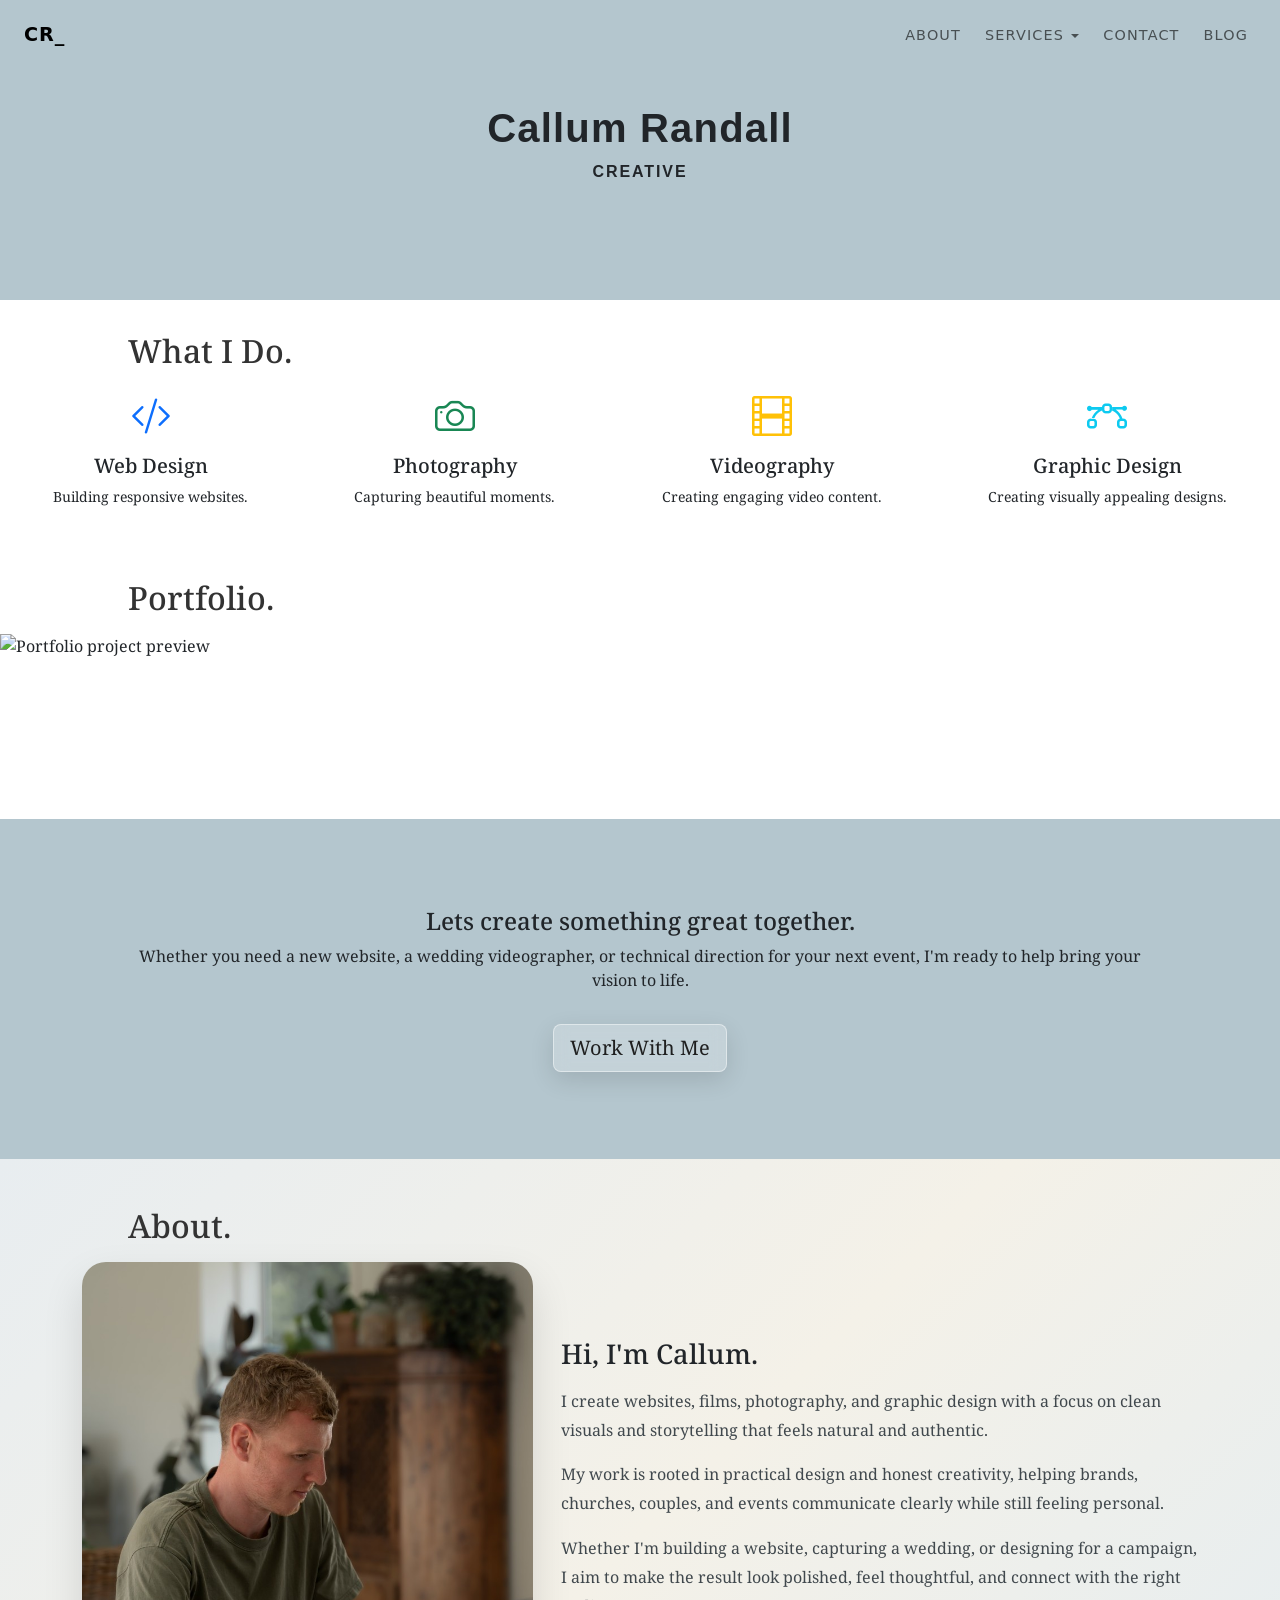
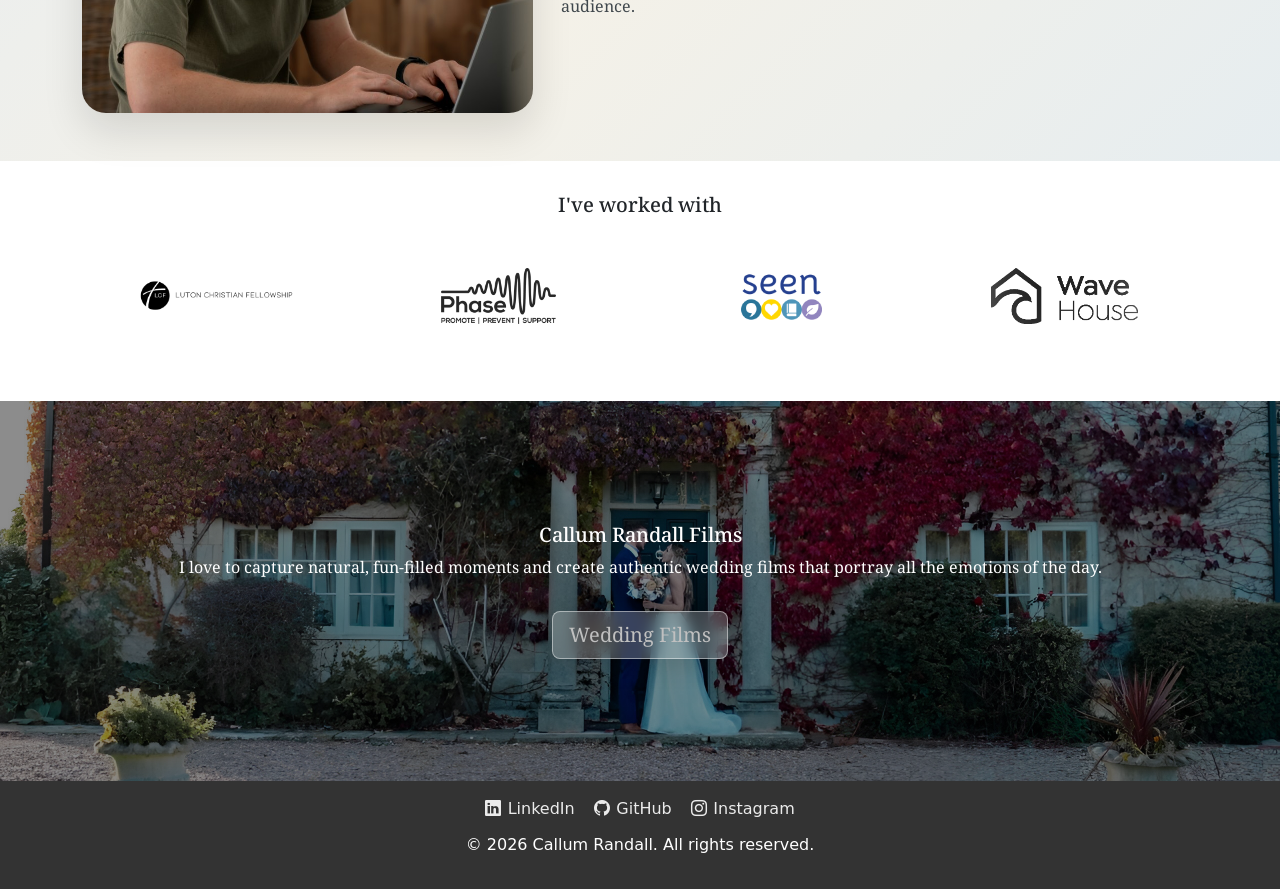
==== index.html @ 91ece43a "add about section" ====
<!DOCTYPE html>
<html lang="en">
<head>
    <meta charset="UTF-8">
    <meta name="viewport" content="width=device-width, initial-scale=1.0">
    <title>Callum Randall</title>
    <!-- Bootstrap CSS -->
    <link href="https://cdn.jsdelivr.net/npm/bootstrap@5.3.2/dist/css/bootstrap.min.css" rel="stylesheet">
    <link rel="stylesheet" href="style/style.css">
    <!-- Bootstrap Icons -->
    <link rel="stylesheet" href="https://cdn.jsdelivr.net/npm/bootstrap-icons@1.10.5/font/bootstrap-icons.css">
    <style>
@import url('https://fonts.googleapis.com/css2?family=Coiny&family=Noto+Serif:ital,wght@0,100..900;1,100..900&display=swap');
</style>
</head>
<body>

    <header>
    <nav class="navbar navbar-expand-lg fixed-top px-4">
        <a class="navbar-brand fw-bold" href="#">CR_</a>
        <button class="navbar-toggler" type="button" data-bs-toggle="collapse" data-bs-target="#navbarNav">
            <span class="navbar-toggler-icon"></span>
        </button>
        <div class="collapse navbar-collapse justify-content-end" id="navbarNav">
            <ul class="navbar-nav gap-2">
                <li class="nav-item"><a class="nav-link" href="#about">About</a></li>
                <li class="nav-item dropdown">
                    <a class="nav-link dropdown-toggle" href="#" role="button" data-bs-toggle="dropdown" aria-expanded="false">Services</a>
                    <ul class="dropdown-menu dropdown-menu-end">
                        <li><a class="dropdown-item" href="web-design.html">Web Design</a></li>
                        <li><a class="dropdown-item" href="photography.html">Photography</a></li>
                        <li><a class="dropdown-item" href="videography.html">Videography</a></li>
                        <li><a class="dropdown-item" href="graphic-design.html">Graphic Design</a></li>
                    </ul>
                </li>
                <li class="nav-item"><a class="nav-link" href="contact.html">Contact</a></li>
                 <li class="nav-item"><a class="nav-link" href="blog.html">Blog</a></li>
            </ul>
        </div>
    </nav>
</header>

    <section id="hero">
        <h1>Callum Randall</h1>
        <p>Creative</p>
       </section>

       
    <section id="about">
        <h2>What I Do.</h2>
        <div class="d-flex flex-wrap flex-lg-nowrap justify-content-between text-center" style="width:100vw;">
            <a href="web-design.html" class="flex-fill mx-2 mb-4 text-decoration-none text-reset d-block">
                <i class="bi bi-code-slash fs-1 text-primary"></i>
                <h5 class="mt-2">Web Design</h5>
                <p class="small">Building responsive websites.</p>
            </a>
            <a href="photography.html" class="flex-fill mx-2 mb-4 text-decoration-none text-reset d-block">
                <i class="bi bi-camera fs-1 text-success"></i>
                <h5 class="mt-2">Photography</h5>
                <p class="small">Capturing beautiful moments.</p>
            </a>
            <a href="videography.html" class="flex-fill mx-2 mb-4 text-decoration-none text-reset d-block">
                <i class="bi bi-film fs-1 text-warning"></i>
                <h5 class="mt-2">Videography</h5>
                <p class="small">Creating engaging video content.</p>
            </a>
            <a href="graphic-design.html" class="flex-fill mx-2 mb-4 text-decoration-none text-reset d-block">
                <i class="bi bi-bezier fs-1 text-info"></i>
                <h5 class="mt-2">Graphic Design</h5>
                <p class="small">Creating visually appealing designs.</p>
            </a>
         
        </div>
    </section>


    <section id="portfolio">
        <h2>Portfolio.</h2>
        <img src="assets/images/porfoliopng.png" alt="Portfolio project preview" class="portfolio-image" loading="lazy">
    </section>

    <section id="contact">
        <h4> Lets create something great together.</h4>
        <p>Whether you need a new website, a wedding videographer, or technical direction for your next event, I'm ready to help bring your vision to life.</p>
                <a href="contact.html" class="btn btn-lg mt-3 glass-btn">Work With Me</a>
    </section>

    <section id="about-me">
        <h2>About.</h2>
        <div class="container">
            <div class="row g-4 align-items-center">
                <div class="col-12 col-lg-5">
                    <img src="Websites%20images/About_Callum.jpeg" alt="Callum Randall portrait" class="about-image" loading="lazy">
                </div>
                <div class="col-12 col-lg-7 about-copy">
                    <h3>Hi, I'm Callum.</h3>
                    <p>I create websites, films, photography, and graphic design with a focus on clean visuals and storytelling that feels natural and authentic.</p>
                    <p>My work is rooted in practical design and honest creativity, helping brands, churches, couples, and events communicate clearly while still feeling personal.</p>
                    <p>Whether I'm building a website, capturing a wedding, or designing for a campaign, I aim to make the result look polished, feel thoughtful, and connect with the right audience.</p>
                </div>
            </div>
        </div>
    </section>

    <section id="experience">
        <div class="container">
            <h5 class="mb-4">I've worked with</h5>
            <div class="row g-3 justify-content-center charity-logos">
                <div class="col-6 col-md-4 col-lg-3">
                    <a href="#" class="charity-logo-card" aria-label="Charity 1">
                        <img src="assets/brands/lcf_logo.png" alt="Charity 1 logo" loading="lazy">
                    </a>
                </div>
                <div class="col-6 col-md-4 col-lg-3">
                    <a href="#" class="charity-logo-card" aria-label="Charity 2">
                        <img src="assets/brands/phase-logo3.png" alt="Charity 2 logo" loading="lazy">
                    </a>
                </div>
                <div class="col-6 col-md-4 col-lg-3">
                    <a href="#" class="charity-logo-card" aria-label="Charity 3">
                        <img src="assets/brands/seen-logo.png" alt="Charity 3 logo" loading="lazy">
                    </a>
                </div>
                <div class="col-6 col-md-4 col-lg-3">
                    <a href="#" class="charity-logo-card" aria-label="Charity 4">
                        <img src="assets/brands/wave-house-logogrey.png" alt="Charity 4 logo" loading="lazy">
                    </a>
                </div>
            </div>
        </div>
    </section>

    <section id="films">
        <h5>Callum Randall Films</h5>
        <p> I love to capture natural, fun-filled moments and create authentic wedding films that portray all the emotions of the day.
​​​​</p>
        <a href="#films" class="btn btn-lg mt-3 glass-btn-light">Wedding Films</a>
    </section>
        
    <footer>
        <div class="footer-socials" aria-label="Social links">
            <a href="https://www.linkedin.com/in/callum-randall1/" target="_blank" rel="noopener noreferrer" aria-label="LinkedIn profile">
                <i class="bi bi-linkedin"></i>
                <span>LinkedIn</span>
            </a>
            <a href="https://github.com/cal129" target="_blank" rel="noopener noreferrer" aria-label="GitHub profile">
                <i class="bi bi-github"></i>
                <span>GitHub</span>
            </a>
            <a href="https://www.instagram.com/callumjrandall/" target="_blank" rel="noopener noreferrer" aria-label="Instagram profile">
                <i class="bi bi-instagram"></i>
                <span>Instagram</span>
            </a>
        </div>
        <p>© 2026 Callum Randall. All rights reserved.</p>
    </footer>

    <script src="https://cdn.jsdelivr.net/npm/bootstrap@5.3.2/dist/js/bootstrap.bundle.min.js"></script>
    <script>
        const navbar = document.querySelector('.navbar');
        const navbarCollapse = document.getElementById('navbarNav');

        const toggleNavbarBackground = () => {
            if (window.scrollY > 0) {
                navbar.classList.add('scrolled');
            } else {
                navbar.classList.remove('scrolled');
            }
        };

        window.addEventListener('scroll', toggleNavbarBackground);
        navbarCollapse.addEventListener('shown.bs.collapse', () => {
            navbar.classList.add('menu-open');
        });
        navbarCollapse.addEventListener('hidden.bs.collapse', () => {
            navbar.classList.remove('menu-open');
        });
        toggleNavbarBackground();
    </script>
</body>
</html>
---- style/style.css ----
:root {
    --nav-height: 72px;
}


@import url('https://fonts.googleapis.com/css2?family=Coiny&family=Cormorant+Garamond:wght@500;600;700&family=Fjalla+One&family=Manrope:wght@500;600&family=Noto+Serif:ital,wght@0,100..900;1,100..900&display=swap');

.navbar {
    background: transparent;
    backdrop-filter: none;
    -webkit-backdrop-filter: none;
    border-bottom: 1px solid transparent;
    transition: background 0.3s ease, border-color 0.3s ease, backdrop-filter 0.3s ease;
    min-height: var(--nav-height);
}

.navbar.scrolled {
    background: rgba(255, 255, 255, 0.5);
    backdrop-filter: blur(10px);
    -webkit-backdrop-filter: blur(10px);
    border-bottom: 1px solid rgba(46, 46, 46, 0.8);
}

@media (max-width: 991.98px) {
    .navbar.menu-open {
        background: rgba(255, 255, 255, 0.95);
        backdrop-filter: blur(10px);
        -webkit-backdrop-filter: blur(10px);
        border-bottom: 1px solid rgba(46, 46, 46, 0.8);
    }

    .navbar-collapse.show {
        background: transparent;
    }
}

.navbar-brand {
    color: #000000;
    font-size: 1.2rem;
    letter-spacing: 0.05em;
}
.navbar-brand:hover {
    color: #2a2a2a;
}
.nav-link {
    color: rgba(0, 0, 0, 0.6) ;
    font-size: 0.9rem;
    letter-spacing: 0.08em;
    text-transform: uppercase;
    padding: 0.4rem 0.8rem ;
    border-radius: 4px;
    transition: color 0.2s ease, background 0.2s ease;
}

.nav-link:hover {
    color: #6183a4 ;
    background: rgba(255, 255, 255, 0.1);
}

.navbar .dropdown-menu {
    background: rgba(255, 255, 255, 0.96);
    border: 1px solid rgba(46, 46, 46, 0.14);
    border-radius: 12px;
    box-shadow: 0 16px 30px rgba(0, 0, 0, 0.08);
    padding: 0.45rem;
}

.navbar .dropdown-item {
    border-radius: 8px;
    color: rgba(0, 0, 0, 0.72);
    font-size: 0.9rem;
    letter-spacing: 0.05em;
    text-transform: uppercase;
    padding: 0.55rem 0.75rem;
}

.navbar .dropdown-item:hover,
.navbar .dropdown-item:focus {
    background: rgba(111, 143, 155, 0.12);
    color: #2f5f72;
}

.navbar .dropdown-item.active,
.navbar .dropdown-item:active {
    background: rgba(111, 143, 155, 0.18);
    color: #2f5f72;
}

.navbar .dropdown-toggle::after {
    margin-left: 0.45rem;
    vertical-align: 0.15em;
}




body {
    padding-top: 0;
}


#hero {
    background-color: #b4c6ce;
    width: 100vw;
    min-height: 300px;
    margin-left: calc(-50vw + 50%);
    margin-right: calc(-50vw + 50%);
    padding: calc(var(--nav-height) + 2rem) 0 2rem;
    text-align: center;
    
}

#hero h1 {
    font-family: 'Fjalla One', sans-serif;
    font-weight: 700;
    letter-spacing: 0.03em;
}

#hero p {
    font-family: 'Manrope', sans-serif;
    font-weight: 600;
    letter-spacing: 0.12em;
    text-transform: uppercase;
}

#about {
    background-color: #ffffff;
    font-family: noto serif, serif;
    width: 100vw;
    min-height: 240px;
    margin-left: calc(-50vw + 50%);
    margin-right: calc(-50vw + 50%);
    padding: 2rem 0;
    
}

#contact {
    background-color: #b4c6ce;
    font-family: noto serif, serif;
    width: 100vw;
    min-height: 340px;
    margin-left: calc(-50vw + 50%);
    margin-right: calc(-50vw + 50%);
    padding: 2rem 0;
    text-align: center;
    display: flex;
    flex-direction: column;
    justify-content: center;
    align-items: center;
    padding-left: 10%;
    padding-right: 10%;
}

#about-me {
    background: linear-gradient(135deg, #e8edf0 0%, #f4f1e8 54%, #e6edf0 100%);
    font-family: noto serif, serif;
    width: 100vw;
    margin-left: calc(-50vw + 50%);
    margin-right: calc(-50vw + 50%);
    padding: 3rem 0;
}

#about-me h2 {
    font-size: 2rem;
    margin-bottom: 1rem;
    color: #333;
}

.about-image {
    width: 100%;
    height: auto;
    display: block;
    border-radius: 24px;
    box-shadow: 0 18px 40px rgba(0, 0, 0, 0.12);
}

.about-copy {
    padding-left: 1rem;
}

.about-copy h3 {
    font-size: 1.7rem;
    padding-left: 0;
    margin-bottom: 1rem;
}

.about-copy p {
    color: #40484d;
    line-height: 1.8;
    margin-bottom: 1rem;
}

@media (max-width: 991.98px) {
    .about-copy {
        padding-left: 0;
    }
}

.glass-btn {
    background: rgba(255, 255, 255, 0.22);
    color: #1f1f1f;
    border: 1px solid rgba(255, 255, 255, 0.45);
    backdrop-filter: blur(8px);
    -webkit-backdrop-filter: blur(8px);
    box-shadow: 0 8px 24px rgba(0, 0, 0, 0.12);
    transition: all 0.25s ease;
}

.glass-btn:hover,
.glass-btn:focus {
    background: rgba(255, 255, 255, 0.32);
    color: #111;
    border-color: rgba(255, 255, 255, 0.65);
    transform: translateY(-1px);
}

.glass-btn:active {
    transform: translateY(0);
}


.glass-btn-light {
    background: rgba(255, 255, 255, 0.22);
    color: #c0c0c0;
    border: 1px solid rgba(255, 255, 255, 0.45);
    backdrop-filter: blur(8px);
    -webkit-backdrop-filter: blur(8px);
    box-shadow: 0 8px 24px rgba(0, 0, 0, 0.12);
    transition: all 0.25s ease;
}

.glass-btn-light:hover,
.glass-btn-light:focus {
    background: rgba(255, 255, 255, 0.32);
    color: #ffffff;
    border-color: rgba(255, 255, 255, 0.65);
    transform: translateY(-1px);
}

.glass-btn-light:active {
    transform: translateY(0);
}


#films {
    background-image: linear-gradient(rgba(0, 0, 0, 0.45), rgba(0, 0, 0, 0.45)), url('../assets/images/wedding.jpg');
    background-size: cover;
    background-position: 10% 90%;
    background-repeat: no-repeat;
    width: 100vw;
    min-height: 380px;
    margin-left: calc(-50vw + 50%);
    margin-right: calc(-50vw + 50%);
    padding: 2rem 0;
    padding-left: 10%;
    padding-right: 10%;
    text-align: center;
    color: #ffffff;
    display: flex;
    flex-direction: column;
    justify-content: center;
    align-items: center;
    font-family: noto serif, serif;
}

#portfolio {
    background-color: #ffffff;
    font-family: noto serif, serif;
    width: 100vw;
    min-height: 240px;
    margin-left: calc(-50vw + 50%);
    margin-right: calc(-50vw + 50%);
    
}

.portfolio-image {
    display: block;
    width: 100%;
    height: auto;
    margin: 0 auto;
}

#experience {
    background-color: #ffffff;
    font-family: noto serif, serif;
    width: 100vw;
    min-height: 240px;
    margin-left: calc(-50vw + 50%);
    margin-right: calc(-50vw + 50%);
    padding: 2rem 0;
    text-align: center;
}



.charity-logo-card {
    display: flex;
    align-items: center;
    justify-content: center;
    min-height: 110px;
    padding: 1rem;
    text-decoration: none;
    transition: transform 0.2s ease, background 0.2s ease;
}

.charity-logo-card:hover {
    transform: translateY(-2px);
   
}

.charity-logo-card img {
    width: 100%;
    max-width: 160px;
    max-height: 56px;
    object-fit: contain;
}


h2 {
    font-size: 2rem;
    margin-bottom: 1rem;
    color: #333;
    padding-left: 10%;
}

footer {
    background-color: #333;
    color: #fff;
    text-align: center;
    padding: 1rem 0;
}

.footer-socials {
    display: flex;
    justify-content: center;
    gap: 1.2rem;
    flex-wrap: wrap;
    margin-bottom: 0.75rem;
}

.footer-socials a {
    display: inline-flex;
    align-items: center;
    gap: 0.4rem;
    color: #fff;
    text-decoration: none;
    opacity: 0.9;
    transition: opacity 0.2s ease;
}

.footer-socials a:hover {
    opacity: 1;
}

.contact-body {
    background: linear-gradient(135deg, #ebe4c7 0%, #f6f1df 100%);
    min-height: 100vh;
}

.contact-page {
    max-width: 900px;
    margin: 0 auto;
    padding: calc(var(--nav-height) + 2rem) 1rem 3rem;
    font-family: noto serif, serif;
}

.contact-card {
    background: rgba(255, 255, 255, 0.72);
    border: 1px solid rgba(255, 255, 255, 0.65);
    border-radius: 16px;
    box-shadow: 0 18px 40px rgba(0, 0, 0, 0.08);
    backdrop-filter: blur(6px);
    -webkit-backdrop-filter: blur(6px);
}

.contact-title {
    font-family: coiny, sans-serif;
    letter-spacing: 0.02em;
}

.form-control,
.form-select {
    border-radius: 10px;
    border-color: rgba(0, 0, 0, 0.14);
}

.form-control:focus,
.form-select:focus {
    border-color: #6f8f9b;
    box-shadow: 0 0 0 0.2rem rgba(111, 143, 155, 0.2);
}

.contact-meta a {
    color: #1f1f1f;
    text-decoration: none;
}

.contact-meta a:hover {
    text-decoration: underline;
}

.web-design-body {
    background: linear-gradient(135deg, #eef2e4 0%, #f7f1df 52%, #e7edf2 100%);
    min-height: 100vh;
}

.web-services-body {
    background: #DDDBD9;
}

.web-services-shell {
    width: min(980px, calc(100% - 2rem));
    margin: 0 auto;
    padding: calc(var(--nav-height) + 3rem) 0 3.5rem;
    font-family: 'Fjalla One', sans-serif;
    color: #1f1f1f;
}

.web-services-intro {
    margin-bottom: 2.5rem;
}

.web-services-kicker {
    text-transform: uppercase;
    letter-spacing: 0.12em;
    font-size: 0.78rem;
    color: #676767;
    margin-bottom: 0.5rem;
}

.web-services-intro h1 {
    font-family: 'Fjalla One', sans-serif;
    font-size: clamp(2.4rem, 5vw, 4rem);
    margin-bottom: 1rem;
}

.web-services-lead {
    max-width: 70ch;
    line-height: 1.8;
    color: #333;
}

.web-services-list {
    display: grid;
    gap: 1rem;
}

.web-service-item {
    background: rgba(255, 255, 255, 0.8);
    border: 1px solid rgba(0, 0, 0, 0.08);
    border-radius: 14px;
    padding: 1.4rem;
}

.web-design-body .web-services-list .card {
    background: rgba(180, 198, 206, 0.92);
    border: 1px solid rgba(45, 45, 45, 0.12);
    border-radius: 20px;
    overflow: hidden;
}

.web-design-body .web-services-list .card-body {
    text-align: center;
}

.web-design-body .web-services-list .card h2 {
    padding-left: 0;
}

.web-design-body .web-services-list .card-img-top {
    width: 100%;
    aspect-ratio: 16 / 9;
    object-fit: cover;
    object-position: top center;
    display: block;
}

.web-service-item h2 {
    font-size: 1.3rem;
    margin-bottom: 0.65rem;
    color: #161616;
    padding-left: 0;
}

.web-service-item p {
    margin-bottom: 0.55rem;
    line-height: 1.75;
    color: #353535;
}

.web-service-meta {
    margin-bottom: 0;
    font-size: 0.9rem;
    color: #5a5a5a;
}

.web-services-outro {
    margin-top: 2rem;
    padding-top: 1.8rem;
    border-top: 1px solid rgba(0, 0, 0, 0.1);
}

.web-services-outro h2 {
    padding-left: 0;
    margin-bottom: 0.65rem;
}

.web-services-outro p {
    margin-bottom: 1rem;
    max-width: 66ch;
    line-height: 1.75;
}

.service-hero {
    width: 100vw;
    margin-left: calc(-50vw + 50%);
    margin-right: calc(-50vw + 50%);
    padding: calc(var(--nav-height) + 3rem) 0 3.5rem;
    font-family: noto serif, serif;
}

.service-hero-inner,
.service-section,
.service-cta {
    width: min(1120px, calc(100% - 2rem));
    margin: 0 auto;
}

.service-hero-panel {
    background: rgba(255, 255, 255, 0.68);
    border: 1px solid rgba(255, 255, 255, 0.72);
    border-radius: 28px;
    padding: 2rem;
    box-shadow: 0 20px 42px rgba(0, 0, 0, 0.08);
    backdrop-filter: blur(10px);
    -webkit-backdrop-filter: blur(10px);
}

.section-label {
    display: inline-flex;
    align-items: center;
    gap: 0.5rem;
    padding: 0.35rem 0.75rem;
    border-radius: 999px;
    background: rgba(111, 143, 155, 0.14);
    color: #2b4c59;
    font-size: 0.8rem;
    letter-spacing: 0.08em;
    text-transform: uppercase;
}

.service-hero h1,
.service-section h2,
.service-cta h2 {
    font-family: coiny, sans-serif;
}

.service-hero h1 {
    font-size: clamp(2.6rem, 6vw, 5rem);
    line-height: 0.95;
    margin: 1rem 0 1rem;
}

.service-lead {
    font-size: 1.08rem;
    line-height: 1.75;
    color: #394247;
    max-width: 62ch;
}

.hero-points {
    display: grid;
    grid-template-columns: repeat(3, minmax(0, 1fr));
    gap: 1rem;
    margin-top: 1.5rem;
}

.hero-point {
    background: rgba(255, 255, 255, 0.75);
    border-radius: 18px;
    padding: 1rem;
    border: 1px solid rgba(0, 0, 0, 0.06);
}

.hero-point strong {
    display: block;
    margin-bottom: 0.35rem;
    color: #1f1f1f;
}

.service-section {
    padding: 0 0 3rem;
    font-family: noto serif, serif;
}

.service-section h2 {
    padding-left: 0;
    margin-bottom: 0.85rem;
}

.service-copy {
    color: #49545a;
    max-width: 68ch;
    line-height: 1.75;
}

.service-card {
    background: rgba(255, 255, 255, 0.8);
    border: 1px solid rgba(0, 0, 0, 0.08);
    border-radius: 20px;
    box-shadow: 0 16px 30px rgba(0, 0, 0, 0.06);
    height: 100%;
}

.service-card .card-body {
    padding: 1.5rem;
}

.service-icon {
    width: 54px;
    height: 54px;
    border-radius: 16px;
    display: inline-flex;
    align-items: center;
    justify-content: center;
    background: rgba(180, 198, 206, 0.35);
    color: #22414f;
    font-size: 1.4rem;
    margin-bottom: 1rem;
}

.service-list {
    list-style: none;
    padding: 0;
    margin: 1rem 0 0;
}

.service-list li {
    padding: 0.4rem 0 0.4rem 1.5rem;
    position: relative;
}

.service-list li::before {
    content: "";
    position: absolute;
    left: 0;
    top: 0.95rem;
    width: 0.6rem;
    height: 0.6rem;
    border-radius: 50%;
    background: #6f8f9b;
}

.process-step {
    background: rgba(255, 255, 255, 0.76);
    border: 1px solid rgba(0, 0, 0, 0.06);
    border-radius: 20px;
    padding: 1.4rem;
    height: 100%;
}

.step-number {
    display: inline-flex;
    align-items: center;
    justify-content: center;
    width: 2.2rem;
    height: 2.2rem;
    border-radius: 999px;
    background: #1f1f1f;
    color: #fff;
    font-weight: 700;
    margin-bottom: 1rem;
}

.pricing-card {
    background: linear-gradient(180deg, rgba(255, 255, 255, 0.88) 0%, rgba(255, 255, 255, 0.72) 100%);
    border: 1px solid rgba(0, 0, 0, 0.08);
    border-radius: 24px;
    box-shadow: 0 18px 34px rgba(0, 0, 0, 0.07);
    height: 100%;
}

.pricing-card.featured {
    border-color: rgba(111, 143, 155, 0.45);
    transform: translateY(-6px);
}

.pricing-badge {
    display: inline-block;
    padding: 0.35rem 0.7rem;
    border-radius: 999px;
    background: rgba(111, 143, 155, 0.14);
    color: #2b4c59;
    font-size: 0.82rem;
    text-transform: uppercase;
    letter-spacing: 0.08em;
}

.pricing-value {
    font-family: coiny, sans-serif;
    font-size: 2rem;
    color: #1f1f1f;
    margin: 0.75rem 0 1rem;
}

.faq-item {
    background: rgba(255, 255, 255, 0.76);
    border: 1px solid rgba(0, 0, 0, 0.06);
    border-radius: 18px;
    padding: 1.15rem 1.25rem;
}

.service-cta {
    padding: 0 0 3.5rem;
}

.service-cta-panel {
    background: linear-gradient(135deg, rgba(180, 198, 206, 0.9), rgba(255, 255, 255, 0.72));
    border: 1px solid rgba(255, 255, 255, 0.65);
    border-radius: 28px;
    padding: 2rem;
    box-shadow: 0 20px 40px rgba(0, 0, 0, 0.08);
}

.photography-body {
    background: linear-gradient(135deg, #f5efe0 0%, #eef3f0 52%, #e6edf4 100%);
    min-height: 100vh;
}

.photo-hero {
    width: 100vw;
    margin-left: calc(-50vw + 50%);
    margin-right: calc(-50vw + 50%);
    padding: calc(var(--nav-height) + 3rem) 0 3.5rem;
    font-family: noto serif, serif;
}

.photo-hero-inner,
.photo-section,
.photo-cta {
    width: min(1120px, calc(100% - 2rem));
    margin: 0 auto;
}

.photo-hero-panel {
    background: rgba(255, 255, 255, 0.72);
    border: 1px solid rgba(255, 255, 255, 0.75);
    border-radius: 28px;
    box-shadow: 0 20px 42px rgba(0, 0, 0, 0.08);
    overflow: hidden;
}

.photo-hero-copy {
    padding: 2rem;
}

.photo-hero h1,
.photo-section h2,
.photo-cta h2 {
    font-family: coiny, sans-serif;
}

.photo-hero h1 {
    font-size: clamp(2.6rem, 6vw, 5rem);
    line-height: 0.95;
    margin: 1rem 0 1rem;
}

.photo-lead {
    font-size: 1.08rem;
    line-height: 1.75;
    color: #40484d;
    max-width: 62ch;
}

.photo-visual {
    min-height: 100%;
    background: linear-gradient(180deg, rgba(17, 17, 17, 0.06), rgba(17, 17, 17, 0.16)), url('../assets/images/wedding.jpg');
    background-size: cover;
    background-position: center;
    min-height: 340px;
}

.photo-stat-row {
    display: grid;
    grid-template-columns: repeat(3, minmax(0, 1fr));
    gap: 1rem;
    margin-top: 1.5rem;
}

.photo-stat {
    background: rgba(255, 255, 255, 0.8);
    border: 1px solid rgba(0, 0, 0, 0.06);
    border-radius: 18px;
    padding: 1rem;
}

.photo-stat strong {
    display: block;
    font-family: coiny, sans-serif;
    font-size: 1.5rem;
    color: #1f1f1f;
}

.photo-section {
    padding: 0 0 3rem;
    font-family: noto serif, serif;
}

.photo-section h2 {
    padding-left: 0;
    margin-bottom: 0.85rem;
}

.photo-copy {
    color: #4b5459;
    max-width: 68ch;
    line-height: 1.75;
}

.photo-card {
    background: rgba(255, 255, 255, 0.82);
    border: 1px solid rgba(0, 0, 0, 0.08);
    border-radius: 20px;
    box-shadow: 0 16px 30px rgba(0, 0, 0, 0.06);
    height: 100%;
}

.photo-card .card-body {
    padding: 1.5rem;
}

.photo-card .service-icon {
    background: rgba(121, 144, 158, 0.18);
    color: #24404c;
}

.photo-list {
    list-style: none;
    padding: 0;
    margin: 1rem 0 0;
}

.photo-list li {
    padding: 0.4rem 0 0.4rem 1.5rem;
    position: relative;
}

.photo-list li::before {
    content: "";
    position: absolute;
    left: 0;
    top: 0.95rem;
    width: 0.6rem;
    height: 0.6rem;
    border-radius: 50%;
    background: #6f8f9b;
}

.photo-step {
    background: rgba(255, 255, 255, 0.76);
    border: 1px solid rgba(0, 0, 0, 0.06);
    border-radius: 20px;
    padding: 1.4rem;
    height: 100%;
}

.photo-cta {
    padding: 0 0 3.5rem;
}

.photo-cta-panel {
    background: linear-gradient(135deg, rgba(246, 226, 193, 0.9), rgba(255, 255, 255, 0.72));
    border: 1px solid rgba(255, 255, 255, 0.65);
    border-radius: 28px;
    padding: 2rem;
    box-shadow: 0 20px 40px rgba(0, 0, 0, 0.08);
}

@media (max-width: 767.98px) {
    .photo-stat-row {
        grid-template-columns: 1fr;
    }
}

.videography-body {
    background: linear-gradient(135deg, #efe8dc 0%, #eef1f4 52%, #e3ecf1 100%);
    min-height: 100vh;
}

.video-hero {
    width: 100vw;
    margin-left: calc(-50vw + 50%);
    margin-right: calc(-50vw + 50%);
    padding: calc(var(--nav-height) + 3rem) 0 3.5rem;
    font-family: noto serif, serif;
}

.video-hero-inner,
.video-section,
.video-cta {
    width: min(1120px, calc(100% - 2rem));
    margin: 0 auto;
}

.video-hero-panel {
    background: rgba(255, 255, 255, 0.72);
    border: 1px solid rgba(255, 255, 255, 0.75);
    border-radius: 28px;
    box-shadow: 0 20px 42px rgba(0, 0, 0, 0.08);
    overflow: hidden;
}

.video-hero-copy {
    padding: 2rem;
}

.video-hero h1,
.video-section h2,
.video-cta h2 {
    font-family: coiny, sans-serif;
}

.video-hero h1 {
    font-size: clamp(2.6rem, 6vw, 5rem);
    line-height: 0.95;
    margin: 1rem 0 1rem;
}

.video-lead {
    font-size: 1.08rem;
    line-height: 1.75;
    color: #40484d;
    max-width: 62ch;
}

.video-visual {
    min-height: 100%;
    background: linear-gradient(180deg, rgba(17, 17, 17, 0.1), rgba(17, 17, 17, 0.34)), url('../assets/images/wedding.jpg');
    background-size: cover;
    background-position: center;
    min-height: 340px;
}

.video-stat-row {
    display: grid;
    grid-template-columns: repeat(3, minmax(0, 1fr));
    gap: 1rem;
    margin-top: 1.5rem;
}

.video-stat {
    background: rgba(255, 255, 255, 0.8);
    border: 1px solid rgba(0, 0, 0, 0.06);
    border-radius: 18px;
    padding: 1rem;
}

.video-stat strong {
    display: block;
    font-family: coiny, sans-serif;
    font-size: 1.5rem;
    color: #1f1f1f;
}

.video-section {
    padding: 0 0 3rem;
    font-family: noto serif, serif;
}

.video-section h2 {
    padding-left: 0;
    margin-bottom: 0.85rem;
}

.video-copy {
    color: #4b5459;
    max-width: 68ch;
    line-height: 1.75;
}

.video-card {
    background: rgba(255, 255, 255, 0.82);
    border: 1px solid rgba(0, 0, 0, 0.08);
    border-radius: 20px;
    box-shadow: 0 16px 30px rgba(0, 0, 0, 0.06);
    height: 100%;
}

.video-card .card-body {
    padding: 1.5rem;
}

.video-card .service-icon {
    background: rgba(160, 134, 99, 0.18);
    color: #5b452f;
}

.video-list {
    list-style: none;
    padding: 0;
    margin: 1rem 0 0;
}

.video-list li {
    padding: 0.4rem 0 0.4rem 1.5rem;
    position: relative;
}

.video-list li::before {
    content: "";
    position: absolute;
    left: 0;
    top: 0.95rem;
    width: 0.6rem;
    height: 0.6rem;
    border-radius: 50%;
    background: #8a6f54;
}

.video-step {
    background: rgba(255, 255, 255, 0.76);
    border: 1px solid rgba(0, 0, 0, 0.06);
    border-radius: 20px;
    padding: 1.4rem;
    height: 100%;
}

.video-cta {
    padding: 0 0 3.5rem;
}

.video-cta-panel {
    background: linear-gradient(135deg, rgba(215, 199, 175, 0.9), rgba(255, 255, 255, 0.72));
    border: 1px solid rgba(255, 255, 255, 0.65);
    border-radius: 28px;
    padding: 2rem;
    box-shadow: 0 20px 40px rgba(0, 0, 0, 0.08);
}

.videography-feature {
    margin-top: 2.25rem;
}

@media (max-width: 767.98px) {
    .video-stat-row {
        grid-template-columns: 1fr;
    }
}

.graphic-design-body {
    background: linear-gradient(135deg, #f2ede7 0%, #eef2f0 54%, #e6ece8 100%);
    min-height: 100vh;
}

.photography-body {
    background: linear-gradient(135deg, #e8edf0 0%, #f4f1e8 54%, #e6edf0 100%);
    min-height: 100vh;
}

.photo-masonry {
    column-count: 3;
    column-gap: 1rem;
}

.photo-masonry figure {
    margin: 0 0 1rem;
    break-inside: avoid;
    border-radius: 18px;
    overflow: hidden;
    background: rgba(180, 198, 206, 0.24);
    border: 1px solid rgba(24, 24, 24, 0.12);
    box-shadow: 0 10px 24px rgba(0, 0, 0, 0.12);
}

.photo-masonry img {
    width: 100%;
    height: auto;
    display: block;
}

@media (max-width: 991.98px) {
    .photo-masonry {
        column-count: 2;
    }
}

@media (max-width: 575.98px) {
    .photo-masonry {
        column-count: 1;
    }
}

.graphic-masonry {
    column-count: 3;
    column-gap: 1rem;
}

.graphic-masonry figure {
    margin: 0 0 1rem;
    break-inside: avoid;
    border-radius: 18px;
    overflow: hidden;
    background: rgba(180, 198, 206, 0.3);
    border: 1px solid rgba(24, 24, 24, 0.12);
    box-shadow: 0 10px 24px rgba(0, 0, 0, 0.12);
}

.graphic-masonry img {
    width: 100%;
    height: auto;
    display: block;
}

@media (max-width: 991.98px) {
    .graphic-masonry {
        column-count: 2;
    }
}

@media (max-width: 575.98px) {
    .graphic-masonry {
        column-count: 1;
    }
}

.graphic-hero {
    width: 100vw;
    margin-left: calc(-50vw + 50%);
    margin-right: calc(-50vw + 50%);
    padding: calc(var(--nav-height) + 3rem) 0 3.5rem;
    font-family: noto serif, serif;
}

.graphic-hero-inner,
.graphic-section,
.graphic-cta {
    width: min(1120px, calc(100% - 2rem));
    margin: 0 auto;
}

.graphic-hero-panel {
    background: rgba(255, 255, 255, 0.74);
    border: 1px solid rgba(255, 255, 255, 0.78);
    border-radius: 28px;
    box-shadow: 0 20px 42px rgba(0, 0, 0, 0.08);
    overflow: hidden;
}

.graphic-hero-copy {
    padding: 2rem;
}

.graphic-hero h1,
.graphic-section h2,
.graphic-cta h2 {
    font-family: coiny, sans-serif;
}

.graphic-hero h1 {
    font-size: clamp(2.6rem, 6vw, 5rem);
    line-height: 0.95;
    margin: 1rem 0 1rem;
}

.graphic-lead {
    font-size: 1.08rem;
    line-height: 1.75;
    color: #40484d;
    max-width: 62ch;
}

.graphic-visual {
    min-height: 100%;
    background: linear-gradient(180deg, rgba(17, 17, 17, 0.07), rgba(17, 17, 17, 0.2)), url('../assets/images/porfoliopng.png');
    background-size: cover;
    background-position: center;
    min-height: 340px;
}

.graphic-stat-row {
    display: grid;
    grid-template-columns: repeat(3, minmax(0, 1fr));
    gap: 1rem;
    margin-top: 1.5rem;
}

.graphic-stat {
    background: rgba(255, 255, 255, 0.8);
    border: 1px solid rgba(0, 0, 0, 0.06);
    border-radius: 18px;
    padding: 1rem;
}

.graphic-stat strong {
    display: block;
    font-family: coiny, sans-serif;
    font-size: 1.5rem;
    color: #1f1f1f;
}

.graphic-section {
    padding: 0 0 3rem;
    font-family: noto serif, serif;
}

.graphic-section h2 {
    padding-left: 0;
    margin-bottom: 0.85rem;
}

.graphic-copy {
    color: #4b5459;
    max-width: 68ch;
    line-height: 1.75;
}

.graphic-card {
    background: rgba(255, 255, 255, 0.82);
    border: 1px solid rgba(0, 0, 0, 0.08);
    border-radius: 20px;
    box-shadow: 0 16px 30px rgba(0, 0, 0, 0.06);
    height: 100%;
}

.graphic-card .card-body {
    padding: 1.5rem;
}

.graphic-card .service-icon {
    background: rgba(134, 160, 120, 0.18);
    color: #4b5e3d;
}

.graphic-list {
    list-style: none;
    padding: 0;
    margin: 1rem 0 0;
}

.graphic-list li {
    padding: 0.4rem 0 0.4rem 1.5rem;
    position: relative;
}

.graphic-list li::before {
    content: "";
    position: absolute;
    left: 0;
    top: 0.95rem;
    width: 0.6rem;
    height: 0.6rem;
    border-radius: 50%;
    background: #7b9a65;
}

.graphic-step {
    background: rgba(255, 255, 255, 0.76);
    border: 1px solid rgba(0, 0, 0, 0.06);
    border-radius: 20px;
    padding: 1.4rem;
    height: 100%;
}

.graphic-cta {
    padding: 0 0 3.5rem;
}

.graphic-cta-panel {
    background: linear-gradient(135deg, rgba(217, 226, 197, 0.9), rgba(255, 255, 255, 0.72));
    border: 1px solid rgba(255, 255, 255, 0.65);
    border-radius: 28px;
    padding: 2rem;
    box-shadow: 0 20px 40px rgba(0, 0, 0, 0.08);
}

@media (max-width: 767.98px) {
    .graphic-stat-row {
        grid-template-columns: 1fr;
    }
}

@media (max-width: 767.98px) {
    .hero-points {
        grid-template-columns: 1fr;
    }

    .pricing-card.featured {
        transform: none;
    }
}
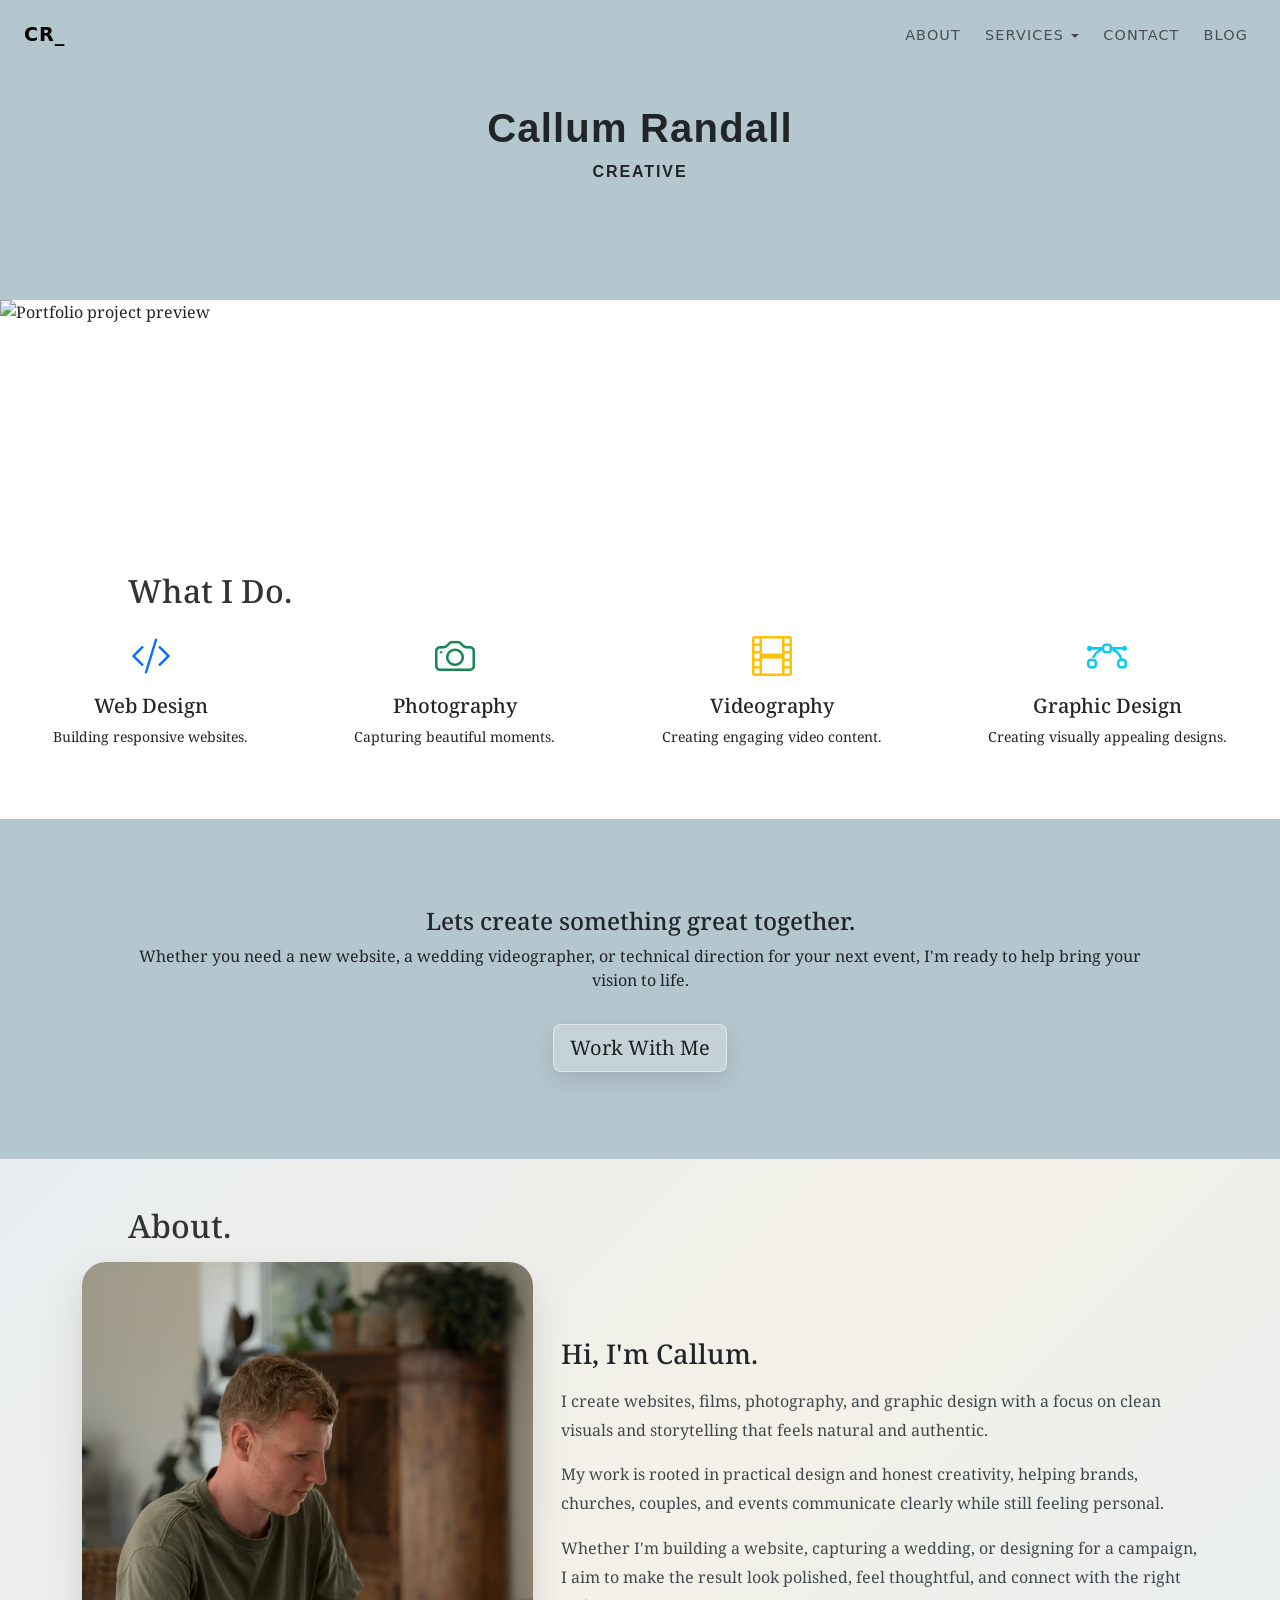
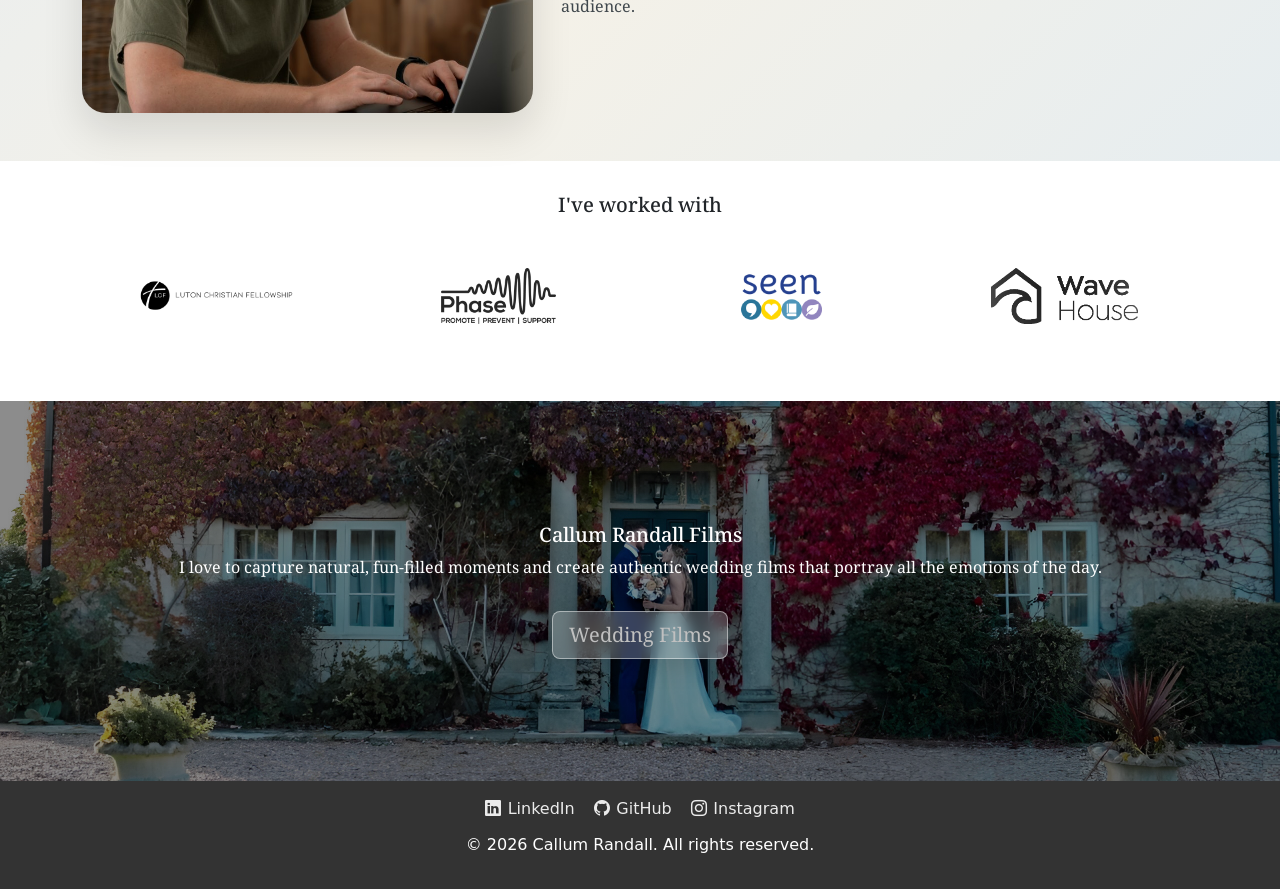
==== commit 90a0ff20: "update mobile styling" ====
--- a/index.html
+++ b/index.html
@@ -23,7 +23,7 @@
         </button>
         <div class="collapse navbar-collapse justify-content-end" id="navbarNav">
             <ul class="navbar-nav gap-2">
-                <li class="nav-item"><a class="nav-link" href="#about">About</a></li>
+                <li class="nav-item"><a class="nav-link" href="index.html#about-me">About</a></li>
                 <li class="nav-item dropdown">
                     <a class="nav-link dropdown-toggle" href="#" role="button" data-bs-toggle="dropdown" aria-expanded="false">Services</a>
                     <ul class="dropdown-menu dropdown-menu-end">
@@ -46,6 +46,13 @@
        </section>
 
        
+
+
+
+    <section id="portfolio">
+        <!-- <h2>Portfolio.</h2> -->
+        <img src="assets/images/porfoliopng.png" alt="Portfolio project preview" class="portfolio-image" loading="lazy">
+    </section>
     <section id="about">
         <h2>What I Do.</h2>
         <div class="d-flex flex-wrap flex-lg-nowrap justify-content-between text-center" style="width:100vw;">
@@ -72,13 +79,6 @@
          
         </div>
     </section>
-
-
-    <section id="portfolio">
-        <h2>Portfolio.</h2>
-        <img src="assets/images/porfoliopng.png" alt="Portfolio project preview" class="portfolio-image" loading="lazy">
-    </section>
-
     <section id="contact">
         <h4> Lets create something great together.</h4>
         <p>Whether you need a new website, a wedding videographer, or technical direction for your next event, I'm ready to help bring your vision to life.</p>
@@ -134,7 +134,7 @@
         <h5>Callum Randall Films</h5>
         <p> I love to capture natural, fun-filled moments and create authentic wedding films that portray all the emotions of the day.
 ​​​​</p>
-        <a href="#films" class="btn btn-lg mt-3 glass-btn-light">Wedding Films</a>
+        <a href="https://callumrandallfilms.com" class="btn btn-lg mt-3 glass-btn-light">Wedding Films</a>
     </section>
         
     <footer>
--- a/style/style.css
+++ b/style/style.css
@@ -193,6 +193,23 @@
 @media (max-width: 991.98px) {
     .about-copy {
         padding-left: 0;
+    }
+}
+
+@media (max-width: 575.98px) {
+    #about-me h2 {
+        padding-left: 1rem;
+        padding-right: 1rem;
+    }
+
+    #about-me .container {
+        padding-left: 1rem;
+        padding-right: 1rem;
+    }
+
+    .about-copy {
+        padding-left: 0.25rem;
+        padding-right: 0.25rem;
     }
 }
 
@@ -353,8 +370,10 @@
 }
 
 .contact-body {
-    background: linear-gradient(135deg, #ebe4c7 0%, #f6f1df 100%);
+    background: linear-gradient(135deg, #e8edf0 0%, #f4f1e8 54%, #e6edf0 100%);
     min-height: 100vh;
+    display: flex;
+    flex-direction: column;
 }
 
 .contact-page {
@@ -362,6 +381,7 @@
     margin: 0 auto;
     padding: calc(var(--nav-height) + 2rem) 1rem 3rem;
     font-family: noto serif, serif;
+    flex: 1;
 }
 
 .contact-card {
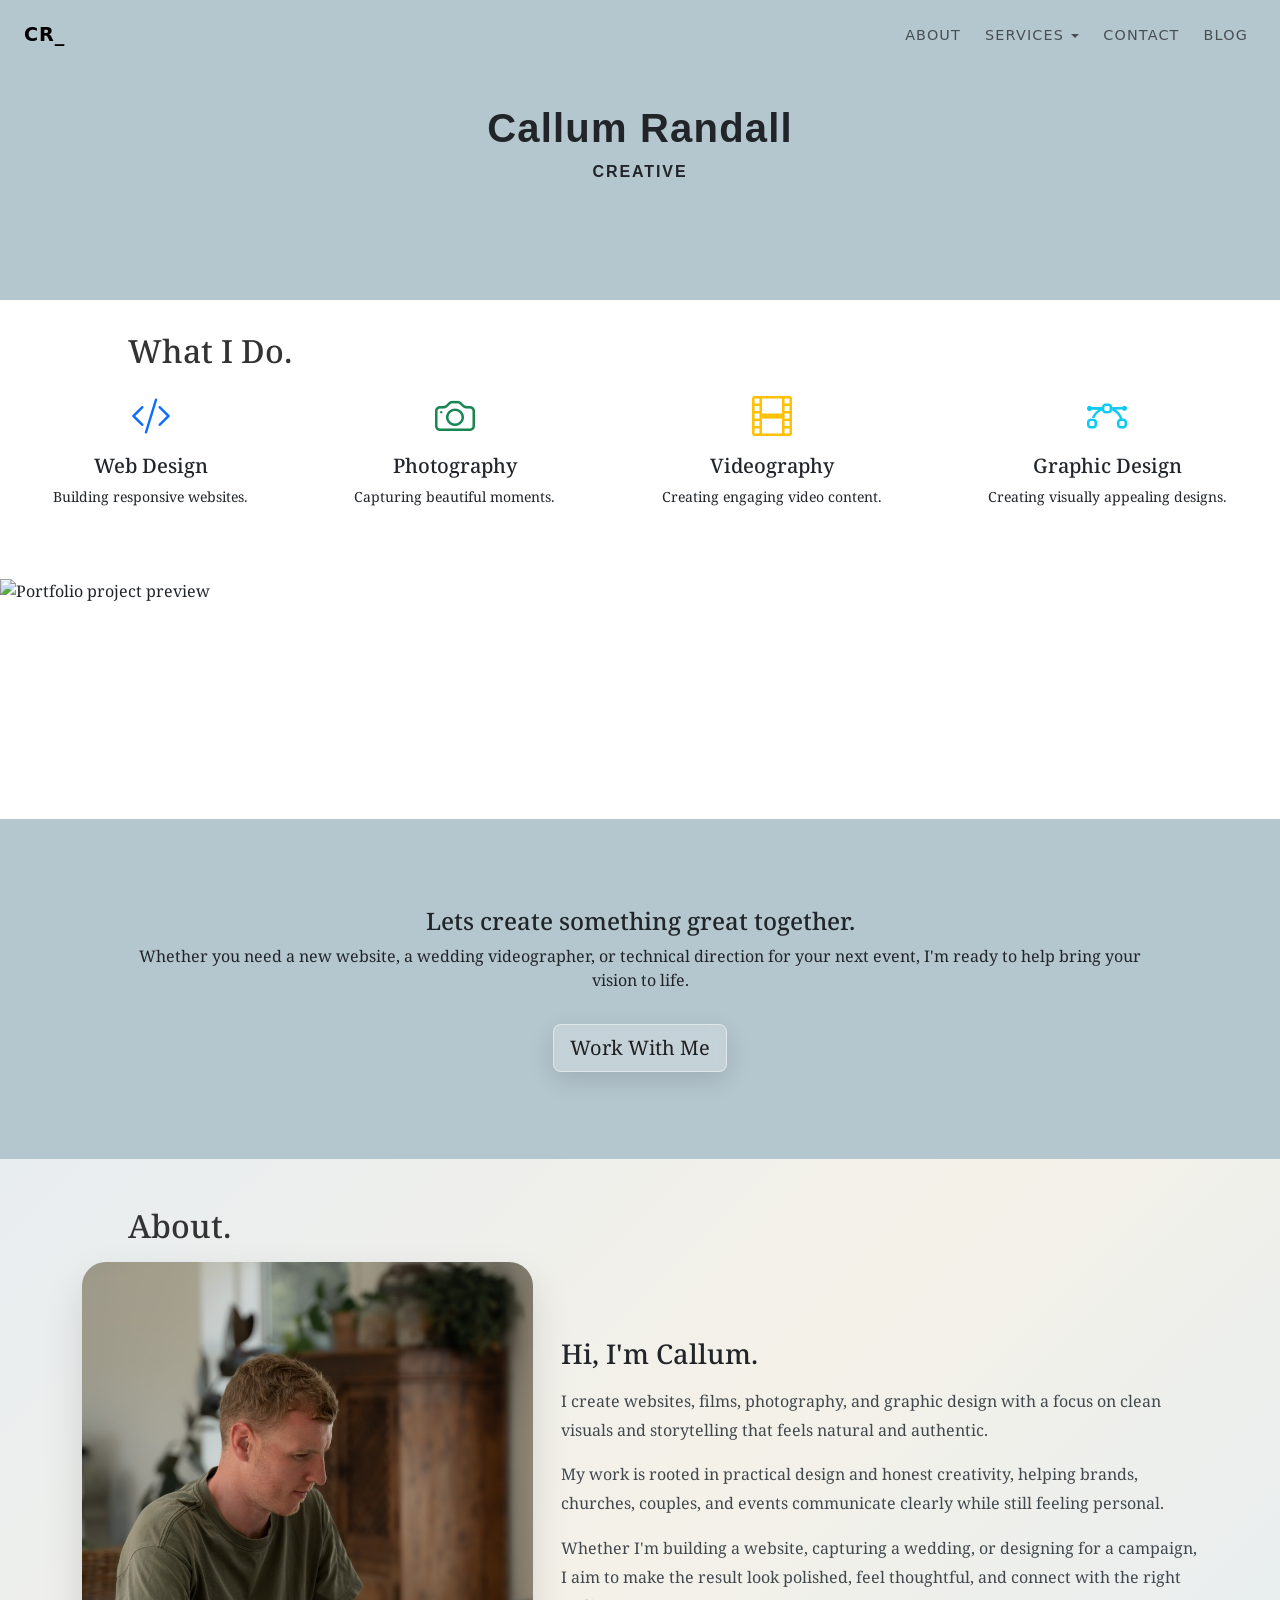
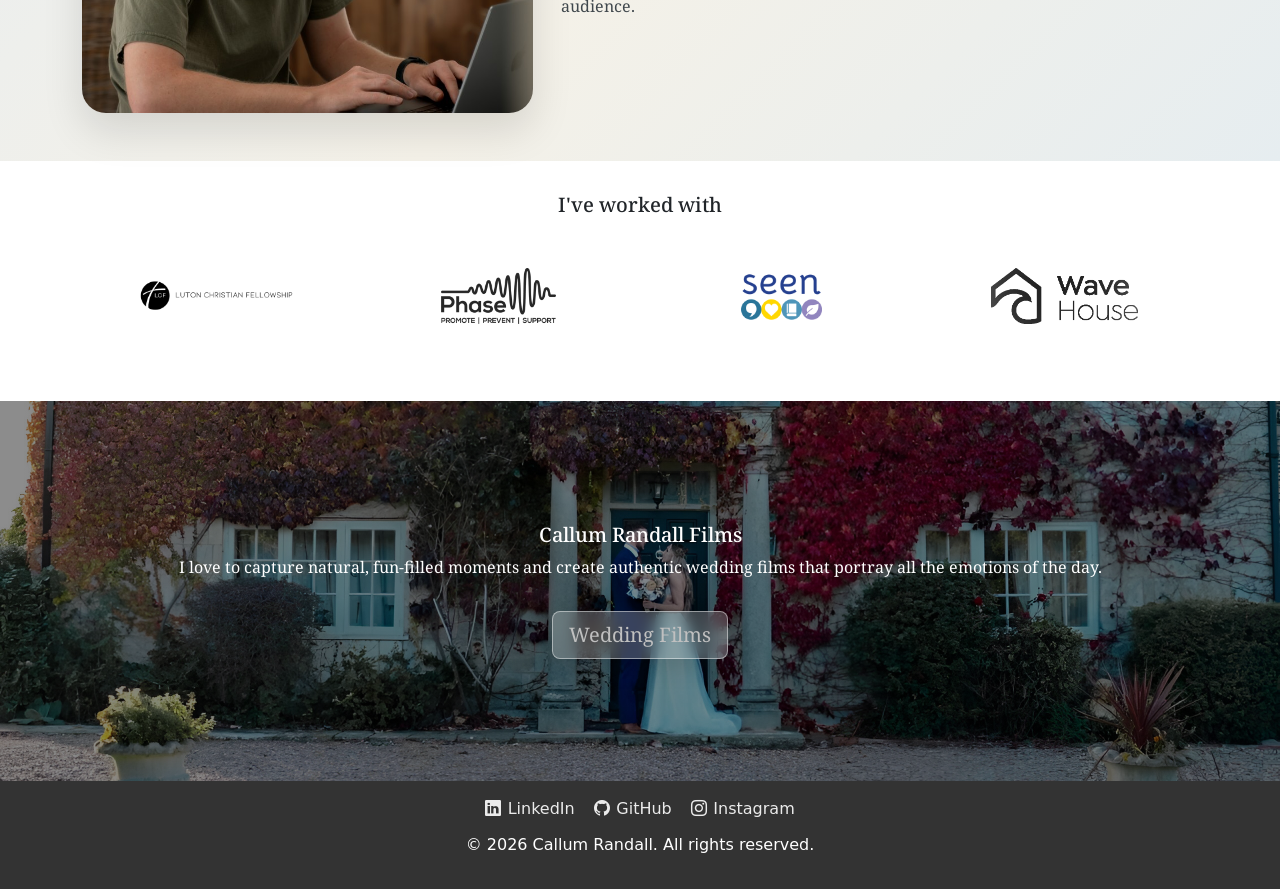
==== commit 7d95a5fc: "update homepage order" ====
--- a/index.html
+++ b/index.html
@@ -49,10 +49,7 @@
 
 
 
-    <section id="portfolio">
-        <!-- <h2>Portfolio.</h2> -->
-        <img src="assets/images/porfoliopng.png" alt="Portfolio project preview" class="portfolio-image" loading="lazy">
-    </section>
+
     <section id="about">
         <h2>What I Do.</h2>
         <div class="d-flex flex-wrap flex-lg-nowrap justify-content-between text-center" style="width:100vw;">
@@ -79,6 +76,12 @@
          
         </div>
     </section>
+
+        <section id="portfolio">
+        <!-- <h2>Portfolio.</h2> -->
+        <img src="assets/images/porfoliopng.png" alt="Portfolio project preview" class="portfolio-image" loading="lazy">
+    </section>
+
     <section id="contact">
         <h4> Lets create something great together.</h4>
         <p>Whether you need a new website, a wedding videographer, or technical direction for your next event, I'm ready to help bring your vision to life.</p>
--- a/style/style.css
+++ b/style/style.css
@@ -285,15 +285,17 @@
     font-family: noto serif, serif;
     width: 100vw;
     min-height: 240px;
+    max-height: 650px;
     margin-left: calc(-50vw + 50%);
     margin-right: calc(-50vw + 50%);
-    
+    overflow: hidden;
 }
 
 .portfolio-image {
     display: block;
     width: 100%;
-    height: auto;
+    height: 100%;
+    object-fit: cover;
     margin: 0 auto;
 }
 
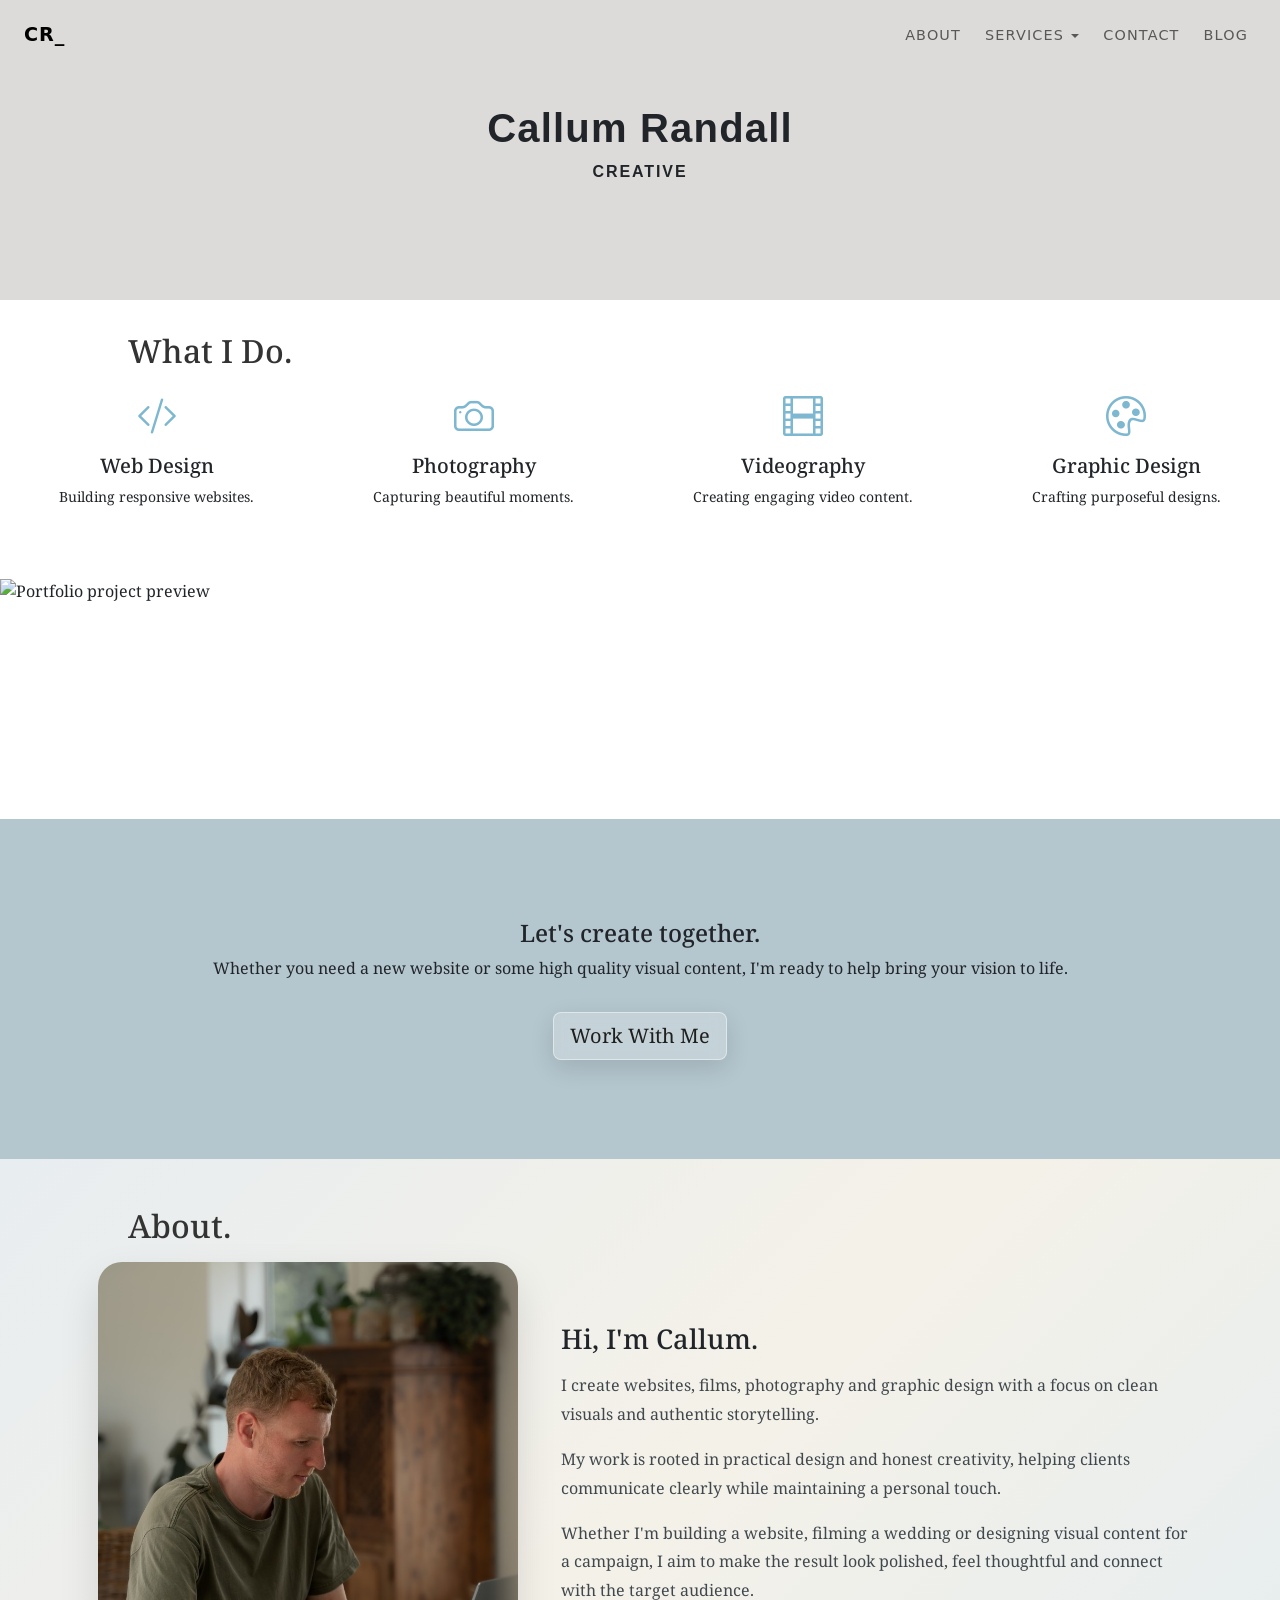
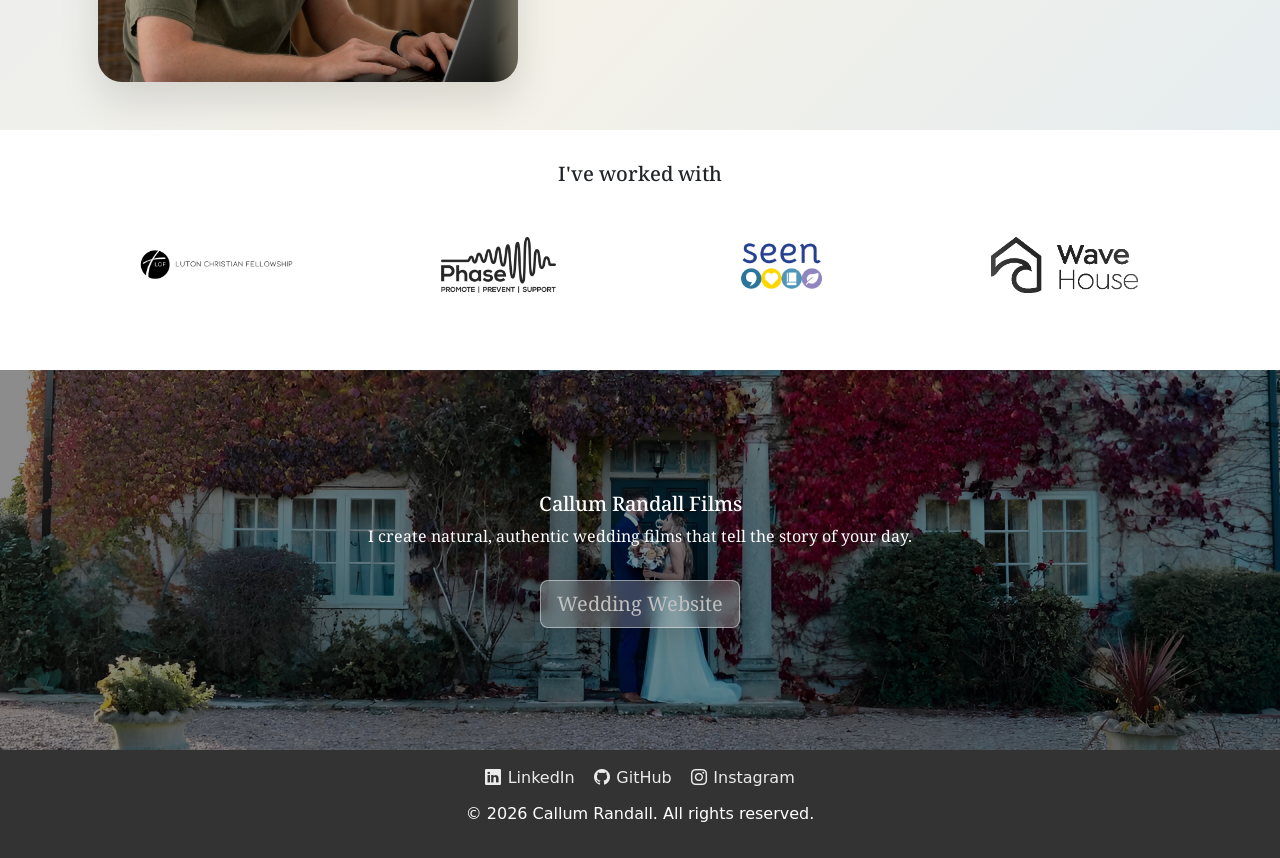
==== commit 845ad8a1: "update style" ====
--- a/index.html
+++ b/index.html
@@ -54,24 +54,24 @@
         <h2>What I Do.</h2>
         <div class="d-flex flex-wrap flex-lg-nowrap justify-content-between text-center" style="width:100vw;">
             <a href="web-design.html" class="flex-fill mx-2 mb-4 text-decoration-none text-reset d-block">
-                <i class="bi bi-code-slash fs-1 text-primary"></i>
+                <i class="bi bi-code-slash fs-1 about-icon"></i>
                 <h5 class="mt-2">Web Design</h5>
                 <p class="small">Building responsive websites.</p>
             </a>
             <a href="photography.html" class="flex-fill mx-2 mb-4 text-decoration-none text-reset d-block">
-                <i class="bi bi-camera fs-1 text-success"></i>
+                <i class="bi bi-camera fs-1 about-icon"></i>
                 <h5 class="mt-2">Photography</h5>
                 <p class="small">Capturing beautiful moments.</p>
             </a>
             <a href="videography.html" class="flex-fill mx-2 mb-4 text-decoration-none text-reset d-block">
-                <i class="bi bi-film fs-1 text-warning"></i>
+                <i class="bi bi-film fs-1 about-icon"></i>
                 <h5 class="mt-2">Videography</h5>
                 <p class="small">Creating engaging video content.</p>
             </a>
             <a href="graphic-design.html" class="flex-fill mx-2 mb-4 text-decoration-none text-reset d-block">
-                <i class="bi bi-bezier fs-1 text-info"></i>
+                <i class="bi bi-palette fs-1 about-icon"></i>
                 <h5 class="mt-2">Graphic Design</h5>
-                <p class="small">Creating visually appealing designs.</p>
+                <p class="small">Crafting purposeful designs.</p>
             </a>
          
         </div>
@@ -83,8 +83,8 @@
     </section>
 
     <section id="contact">
-        <h4> Lets create something great together.</h4>
-        <p>Whether you need a new website, a wedding videographer, or technical direction for your next event, I'm ready to help bring your vision to life.</p>
+        <h4> Let's create together.</h4>
+        <p>Whether you need a new website or some high quality visual content, I'm ready to help bring your vision to life.</p>
                 <a href="contact.html" class="btn btn-lg mt-3 glass-btn">Work With Me</a>
     </section>
 
@@ -97,9 +97,9 @@
                 </div>
                 <div class="col-12 col-lg-7 about-copy">
                     <h3>Hi, I'm Callum.</h3>
-                    <p>I create websites, films, photography, and graphic design with a focus on clean visuals and storytelling that feels natural and authentic.</p>
-                    <p>My work is rooted in practical design and honest creativity, helping brands, churches, couples, and events communicate clearly while still feeling personal.</p>
-                    <p>Whether I'm building a website, capturing a wedding, or designing for a campaign, I aim to make the result look polished, feel thoughtful, and connect with the right audience.</p>
+                    <p>I create websites, films, photography and graphic design with a focus on clean visuals and authentic storytelling.</p>
+                    <p>My work is rooted in practical design and honest creativity, helping clients communicate clearly while maintaining a personal touch.</p>
+                    <p>Whether I'm building a website, filming a wedding or designing visual content for a campaign, I aim to make the result look polished, feel thoughtful and connect with the target audience.</p>
                 </div>
             </div>
         </div>
@@ -135,9 +135,9 @@
 
     <section id="films">
         <h5>Callum Randall Films</h5>
-        <p> I love to capture natural, fun-filled moments and create authentic wedding films that portray all the emotions of the day.
+        <p> I create natural, authentic wedding films that tell the story of your day.
 ​​​​</p>
-        <a href="https://callumrandallfilms.com" class="btn btn-lg mt-3 glass-btn-light">Wedding Films</a>
+        <a href="https://callumrandallfilms.com" class="btn btn-lg mt-3 glass-btn-light">Wedding Website</a>
     </section>
         
     <footer>
--- a/style/style.css
+++ b/style/style.css
@@ -100,7 +100,7 @@
 
 
 #hero {
-    background-color: #b4c6ce;
+    background-color: #DDDBD9;
     width: 100vw;
     min-height: 300px;
     margin-left: calc(-50vw + 50%);
@@ -132,6 +132,18 @@
     margin-right: calc(-50vw + 50%);
     padding: 2rem 0;
     
+}
+
+#about a {
+    transition: transform 0.2s ease;
+}
+
+#about a:hover {
+    transform: scale(1.03);
+}
+
+.about-icon {
+    color: #7db7d0;
 }
 
 #contact {
@@ -168,8 +180,10 @@
 
 .about-image {
     width: 100%;
+    max-width: 420px;
     height: auto;
     display: block;
+    margin: 0 auto;
     border-radius: 24px;
     box-shadow: 0 18px 40px rgba(0, 0, 0, 0.12);
 }
@@ -908,6 +922,12 @@
 .videography-body {
     background: linear-gradient(135deg, #efe8dc 0%, #eef1f4 52%, #e3ecf1 100%);
     min-height: 100vh;
+    display: flex;
+    flex-direction: column;
+}
+
+.videography-body .web-services-shell {
+    flex: 1;
 }
 
 .video-hero {
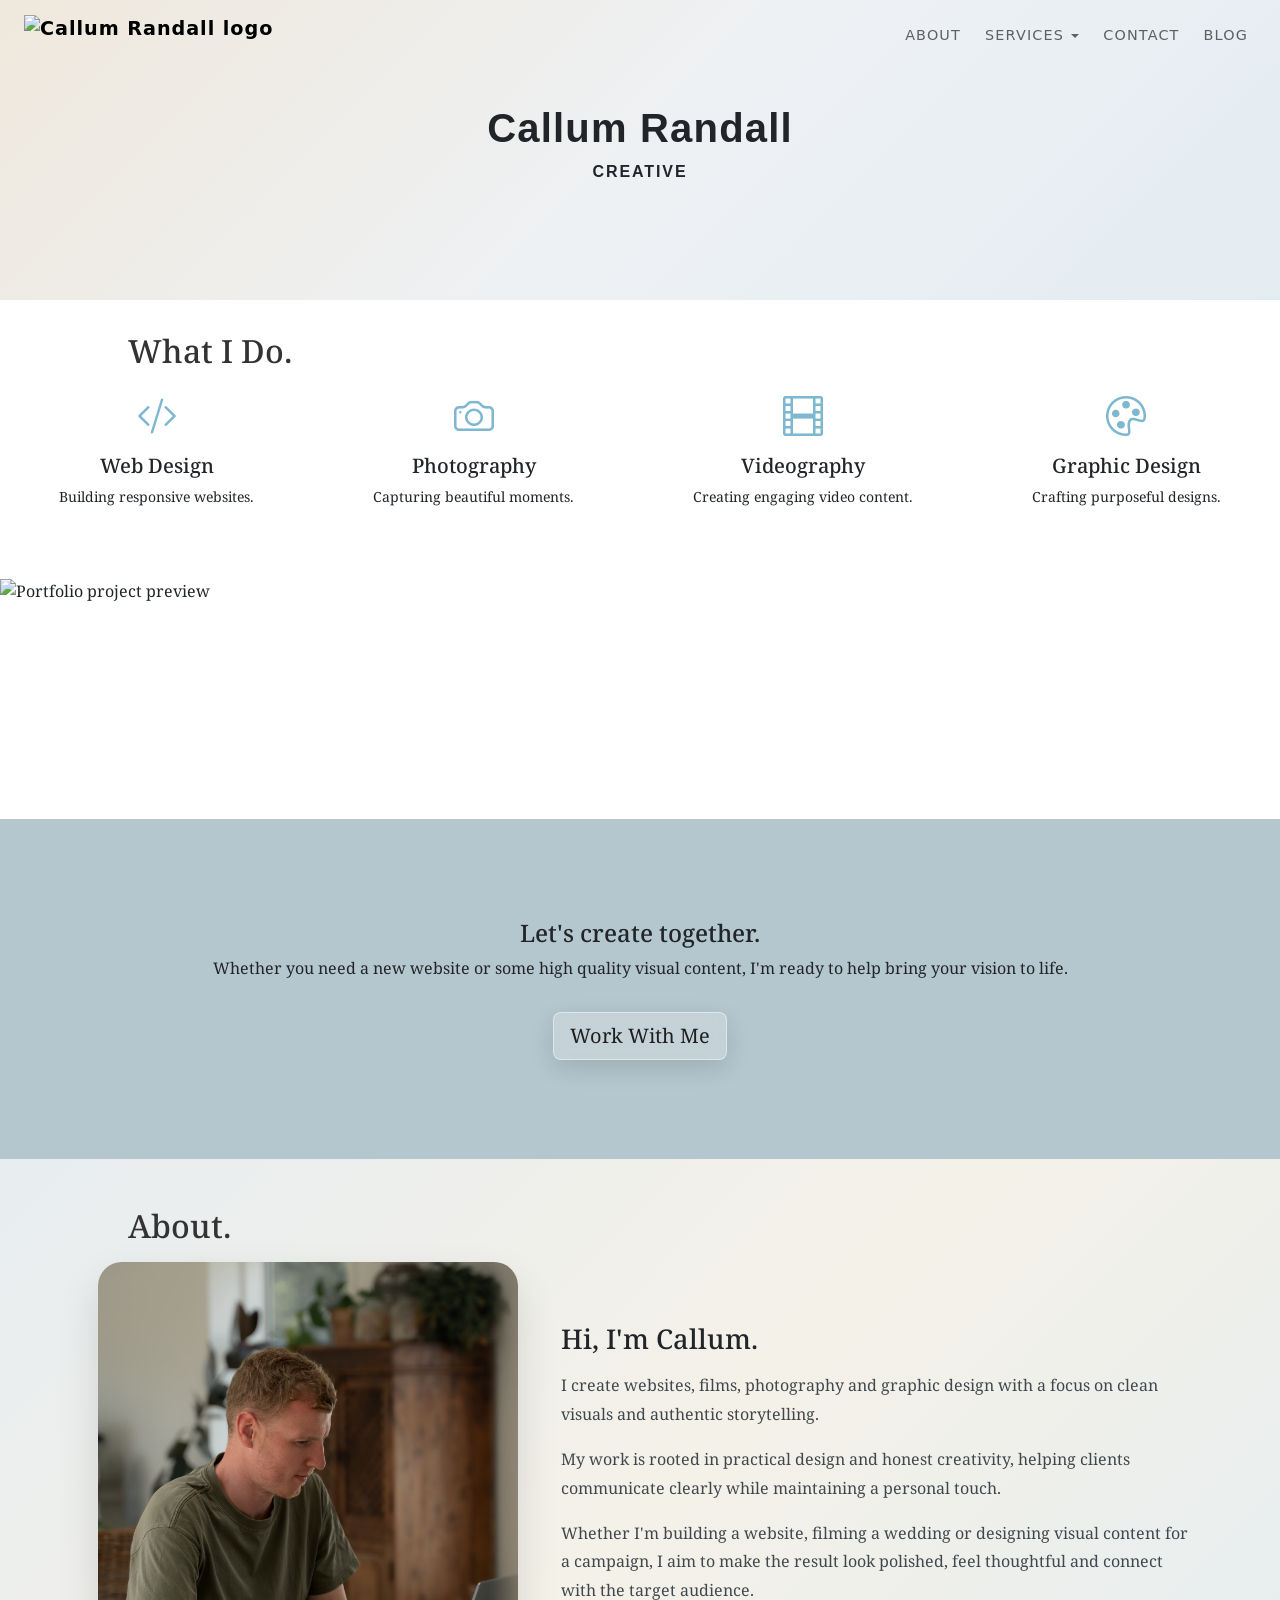
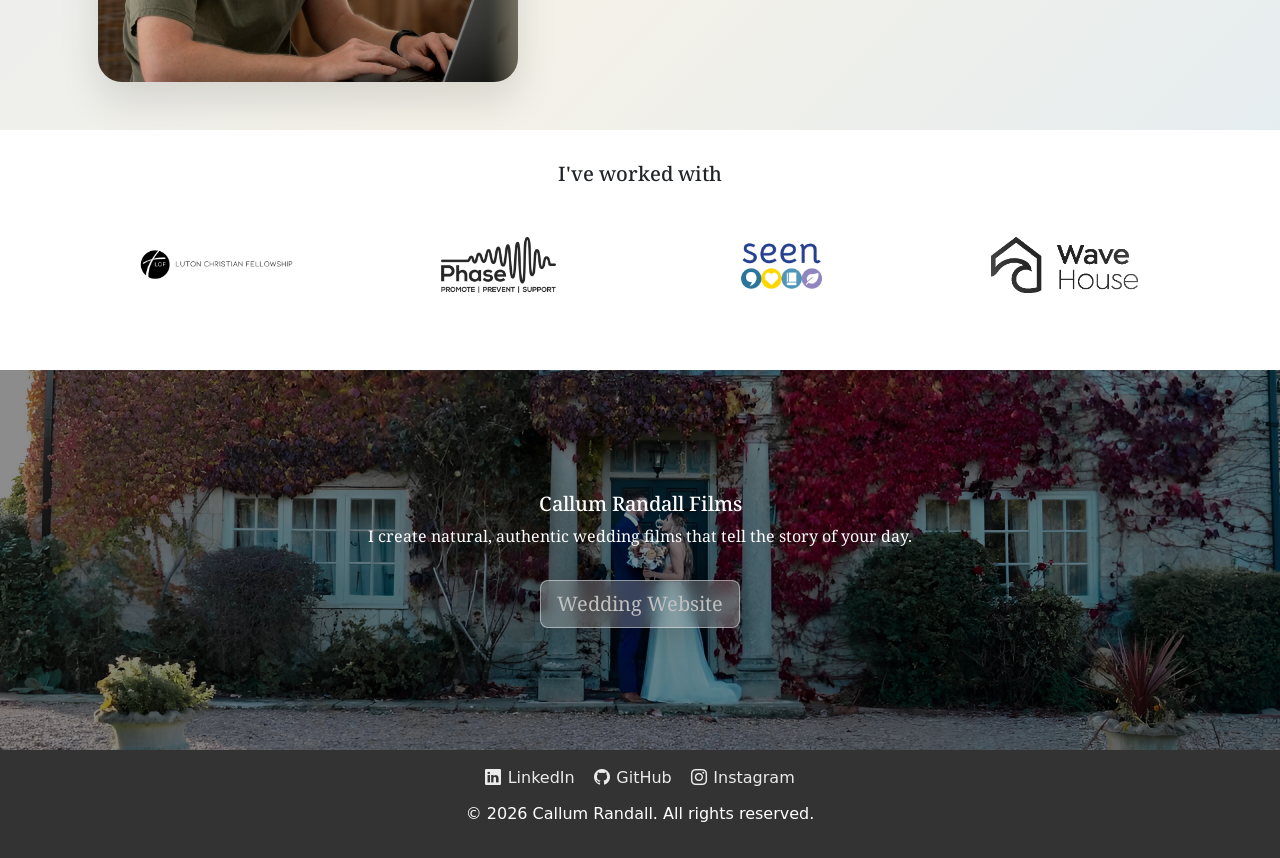
==== commit 00f681d3: "update" ====
--- a/index.html
+++ b/index.html
@@ -17,7 +17,9 @@
 
     <header>
     <nav class="navbar navbar-expand-lg fixed-top px-4">
-        <a class="navbar-brand fw-bold" href="#">CR_</a>
+        <a class="navbar-brand fw-bold" href="index.html" aria-label="Callum Randall home">
+            <img src="assets/images/CR%20logo.png" alt="Callum Randall logo" class="brand-logo" loading="eager">
+        </a>
         <button class="navbar-toggler" type="button" data-bs-toggle="collapse" data-bs-target="#navbarNav">
             <span class="navbar-toggler-icon"></span>
         </button>
--- a/style/style.css
+++ b/style/style.css
@@ -1,5 +1,6 @@
 :root {
     --nav-height: 72px;
+    --site-gradient: linear-gradient(135deg, #efe8dc 0%, #eef1f4 52%, #e3ecf1 100%);
 }
 
 
@@ -38,10 +39,19 @@
     color: #000000;
     font-size: 1.2rem;
     letter-spacing: 0.05em;
+    display: inline-flex;
+    align-items: center;
 }
 .navbar-brand:hover {
     color: #2a2a2a;
 }
+
+.brand-logo {
+    display: block;
+    width: auto;
+    height: 42px;
+}
+
 .nav-link {
     color: rgba(0, 0, 0, 0.6) ;
     font-size: 0.9rem;
@@ -96,11 +106,12 @@
 
 body {
     padding-top: 0;
+    background: var(--site-gradient);
 }
 
 
 #hero {
-    background-color: #DDDBD9;
+    background: var(--site-gradient);
     width: 100vw;
     min-height: 300px;
     margin-left: calc(-50vw + 50%);
@@ -386,7 +397,7 @@
 }
 
 .contact-body {
-    background: linear-gradient(135deg, #e8edf0 0%, #f4f1e8 54%, #e6edf0 100%);
+    background: var(--site-gradient);
     min-height: 100vh;
     display: flex;
     flex-direction: column;
@@ -436,12 +447,12 @@
 }
 
 .web-design-body {
-    background: linear-gradient(135deg, #eef2e4 0%, #f7f1df 52%, #e7edf2 100%);
+    background: var(--site-gradient);
     min-height: 100vh;
 }
 
 .web-services-body {
-    background: #DDDBD9;
+    background: var(--site-gradient);
 }
 
 .web-services-shell {
@@ -759,7 +770,7 @@
 }
 
 .photography-body {
-    background: linear-gradient(135deg, #f5efe0 0%, #eef3f0 52%, #e6edf4 100%);
+    background: var(--site-gradient);
     min-height: 100vh;
 }
 
@@ -1091,12 +1102,12 @@
 }
 
 .graphic-design-body {
-    background: linear-gradient(135deg, #f2ede7 0%, #eef2f0 54%, #e6ece8 100%);
+    background: var(--site-gradient);
     min-height: 100vh;
 }
 
 .photography-body {
-    background: linear-gradient(135deg, #e8edf0 0%, #f4f1e8 54%, #e6edf0 100%);
+    background: var(--site-gradient);
     min-height: 100vh;
 }
 
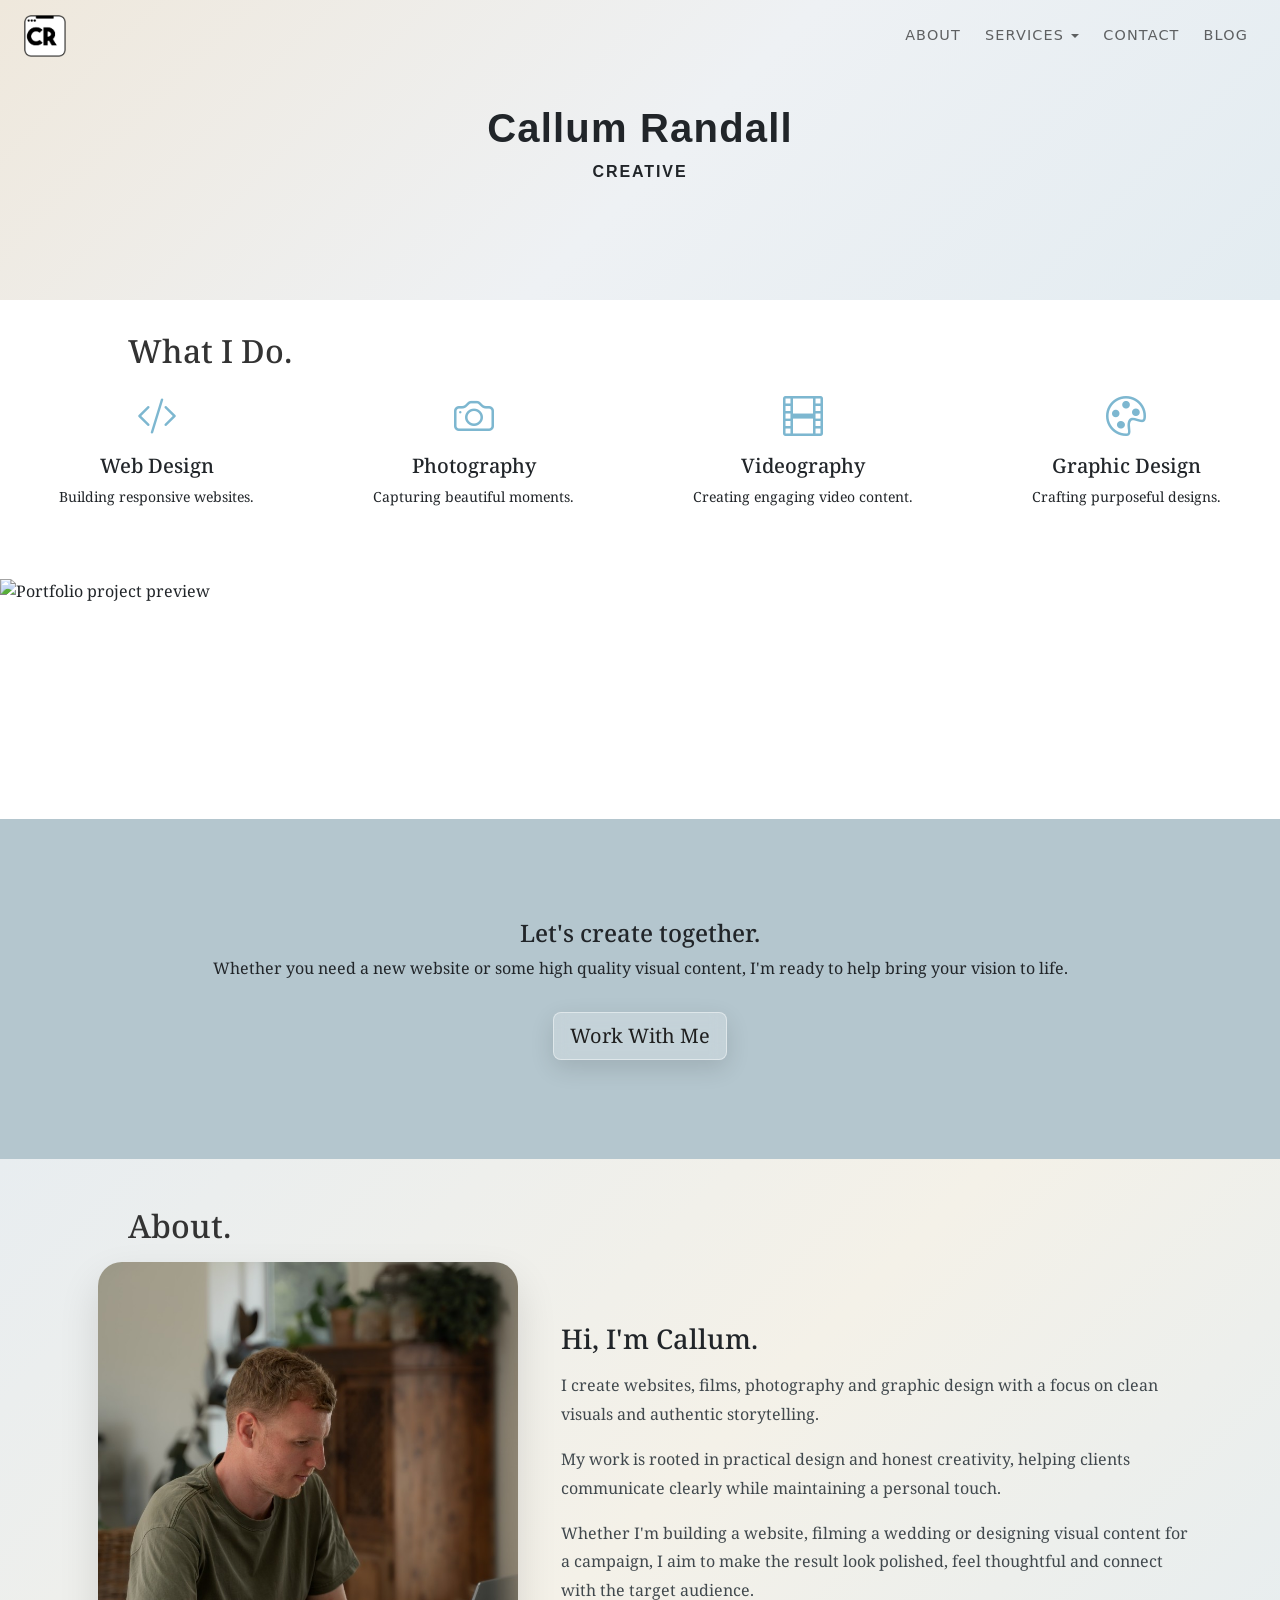
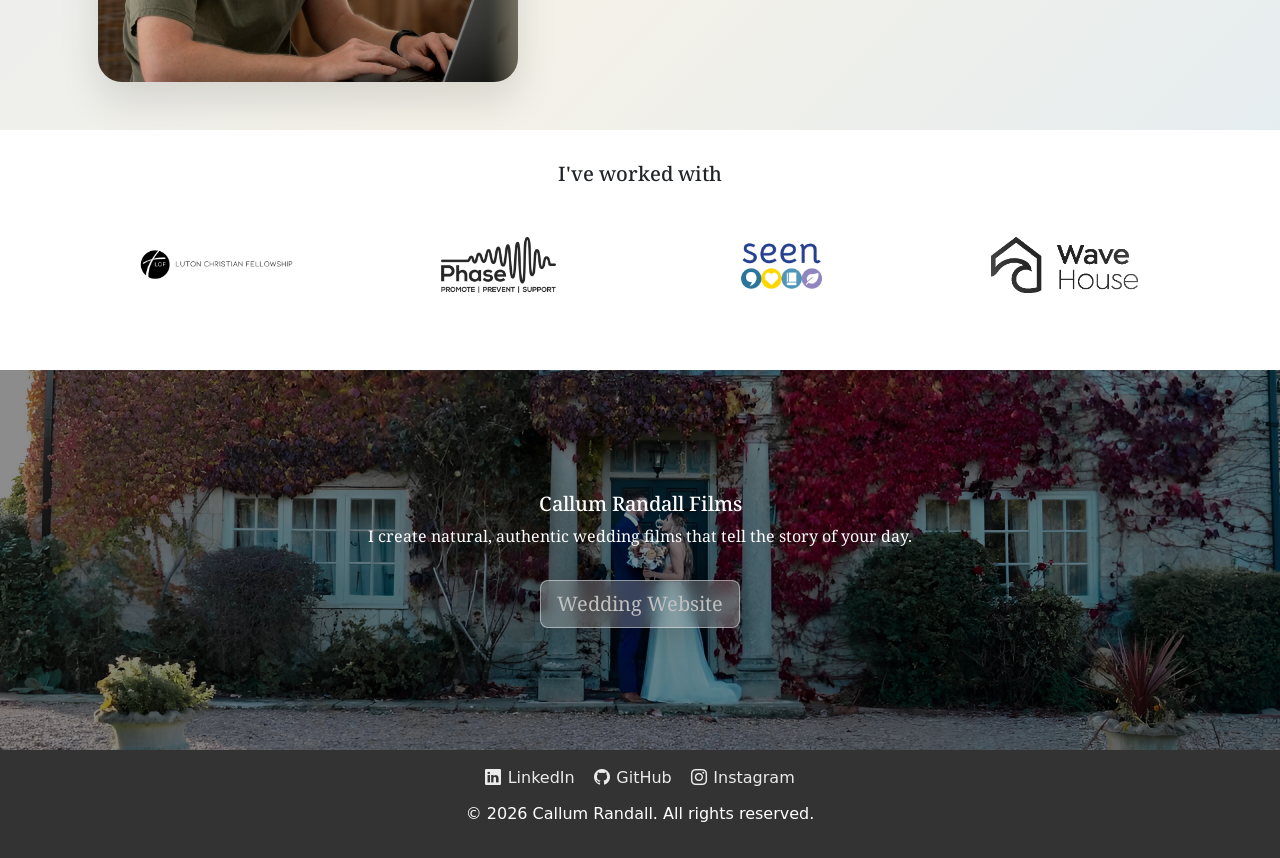
==== commit 36c914d4: "fix broken logo link" ====
--- a/index.html
+++ b/index.html
@@ -18,7 +18,7 @@
     <header>
     <nav class="navbar navbar-expand-lg fixed-top px-4">
         <a class="navbar-brand fw-bold" href="index.html" aria-label="Callum Randall home">
-            <img src="assets/images/CR%20logo.png" alt="Callum Randall logo" class="brand-logo" loading="eager">
+            <img src="assets/images/cr-logo.png" alt="Callum Randall logo" class="brand-logo" loading="eager">
         </a>
         <button class="navbar-toggler" type="button" data-bs-toggle="collapse" data-bs-target="#navbarNav">
             <span class="navbar-toggler-icon"></span>
--- a/style/style.css
+++ b/style/style.css
@@ -499,8 +499,9 @@
     padding: 1.4rem;
 }
 
+/* web design card color */
 .web-design-body .web-services-list .card {
-    background: rgba(180, 198, 206, 0.92);
+    background: rgba(201, 197, 197, 0.92);
     border: 1px solid rgba(45, 45, 45, 0.12);
     border-radius: 20px;
     overflow: hidden;
@@ -1095,6 +1096,27 @@
     margin-top: 2.25rem;
 }
 
+.video-embed-wrapper {
+    position: relative;
+    width: 100%;
+    max-width: 540px;
+    margin: 0 auto 2rem;
+    aspect-ratio: 16 / 9;
+    overflow: hidden;
+    border-radius: 16px;
+    box-shadow: 0 10px 32px rgba(0, 0, 0, 0.12);
+}
+
+.video-embed-wrapper iframe {
+    position: absolute;
+    top: 0;
+    left: 0;
+    width: 100%;
+    height: 100%;
+    border: none;
+    border-radius: 16px;
+}
+
 @media (max-width: 767.98px) {
     .video-stat-row {
         grid-template-columns: 1fr;
